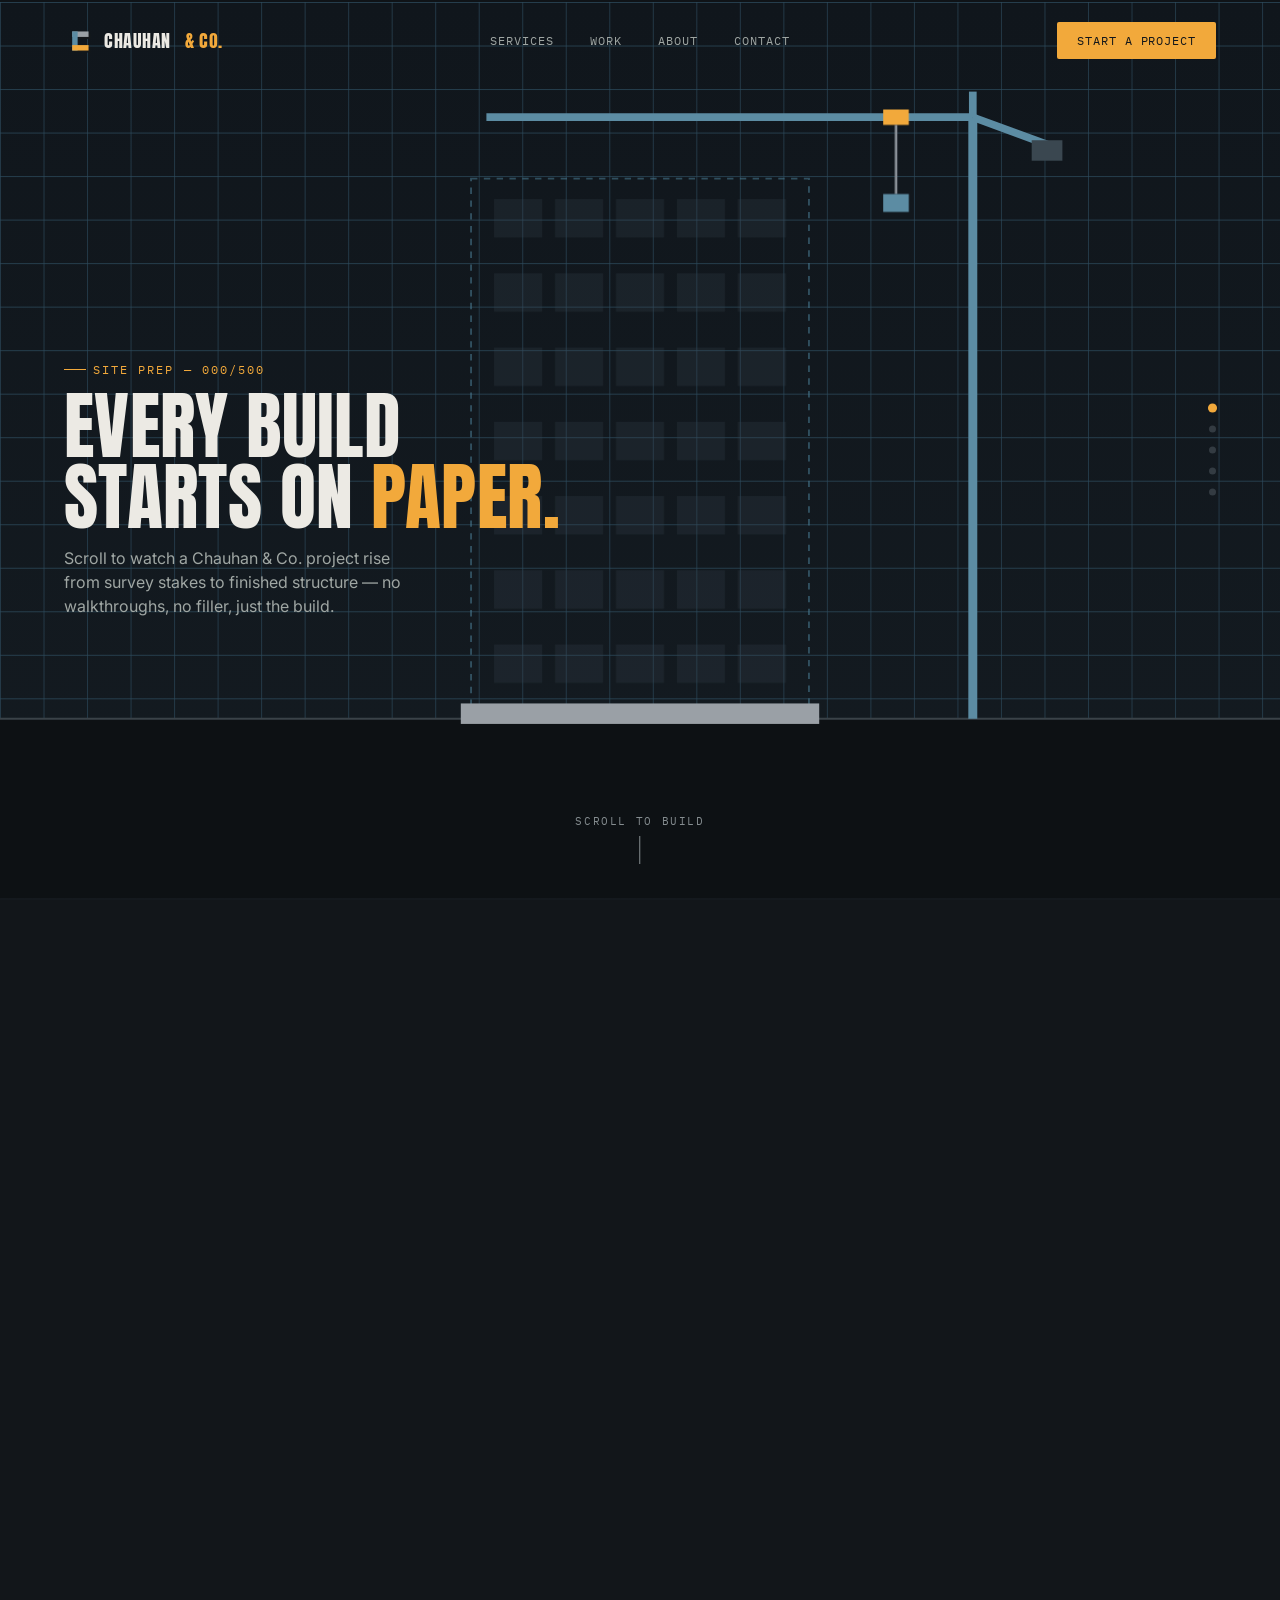
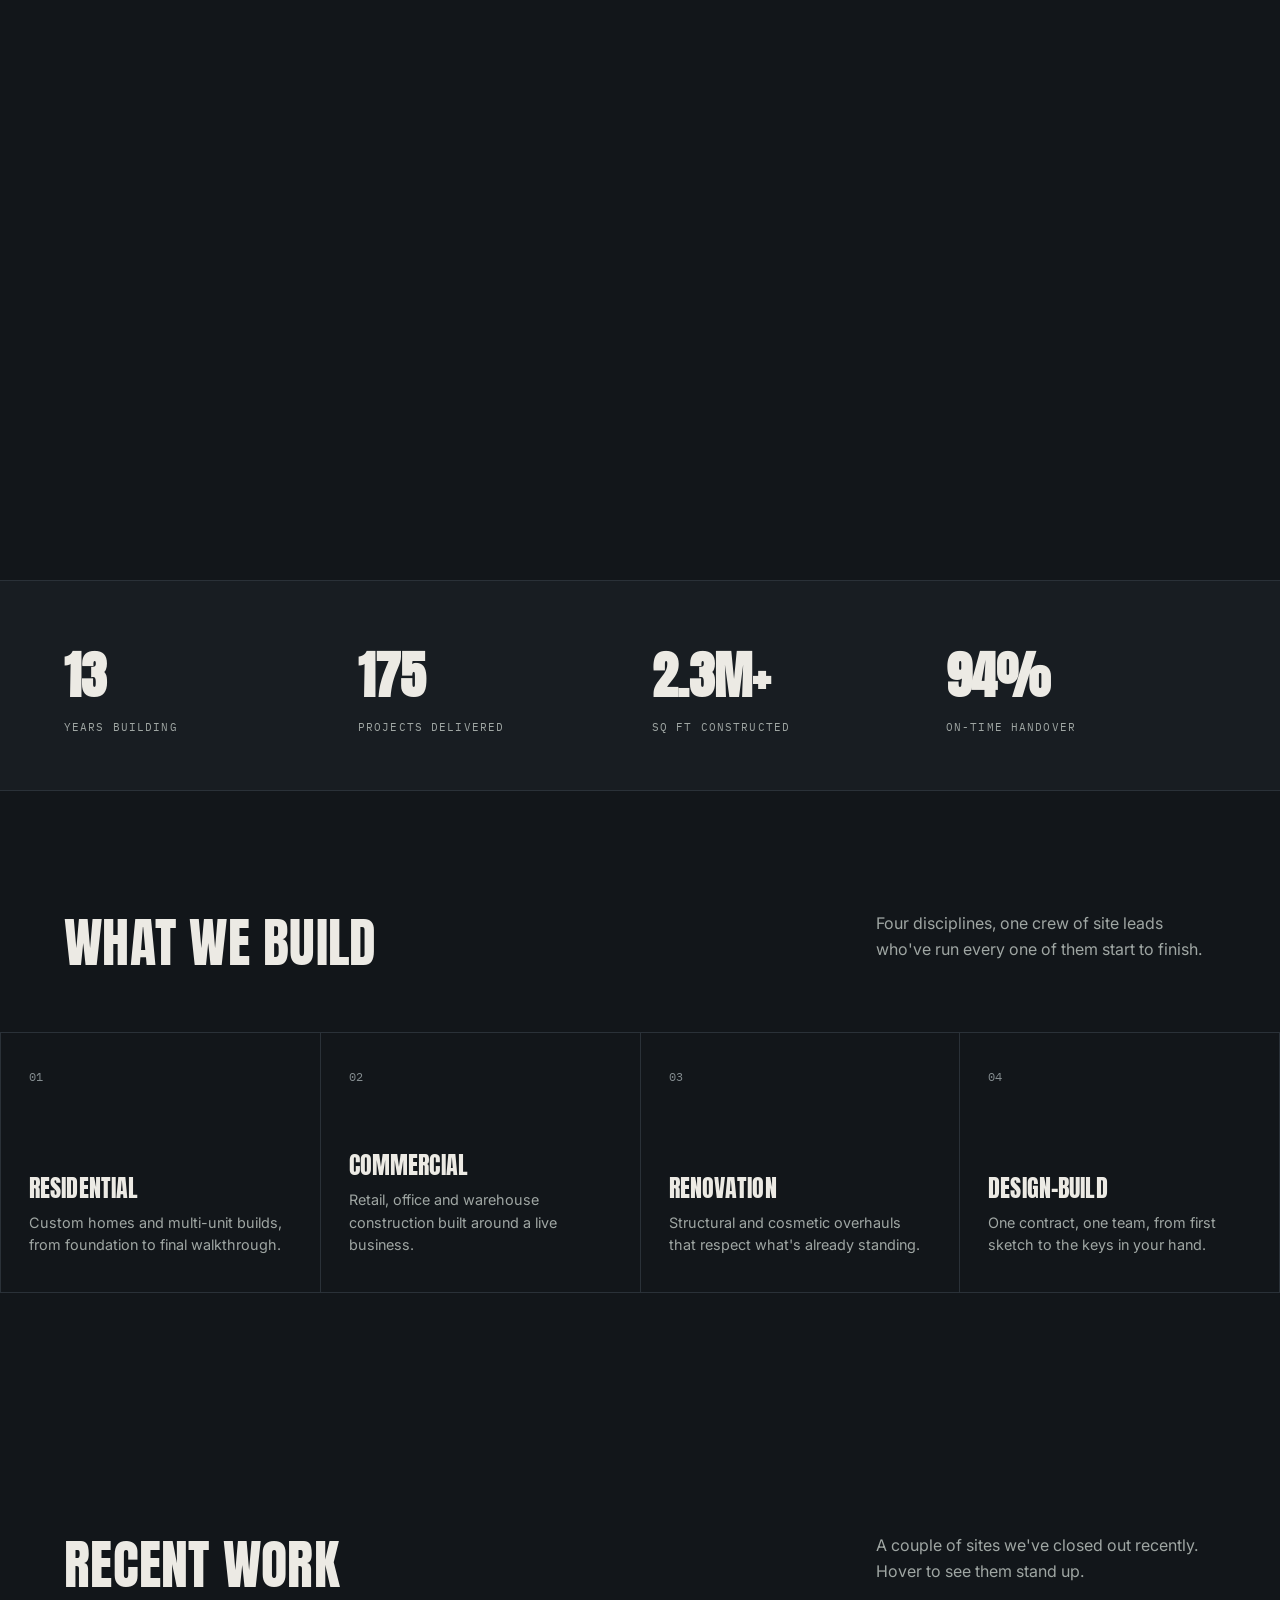
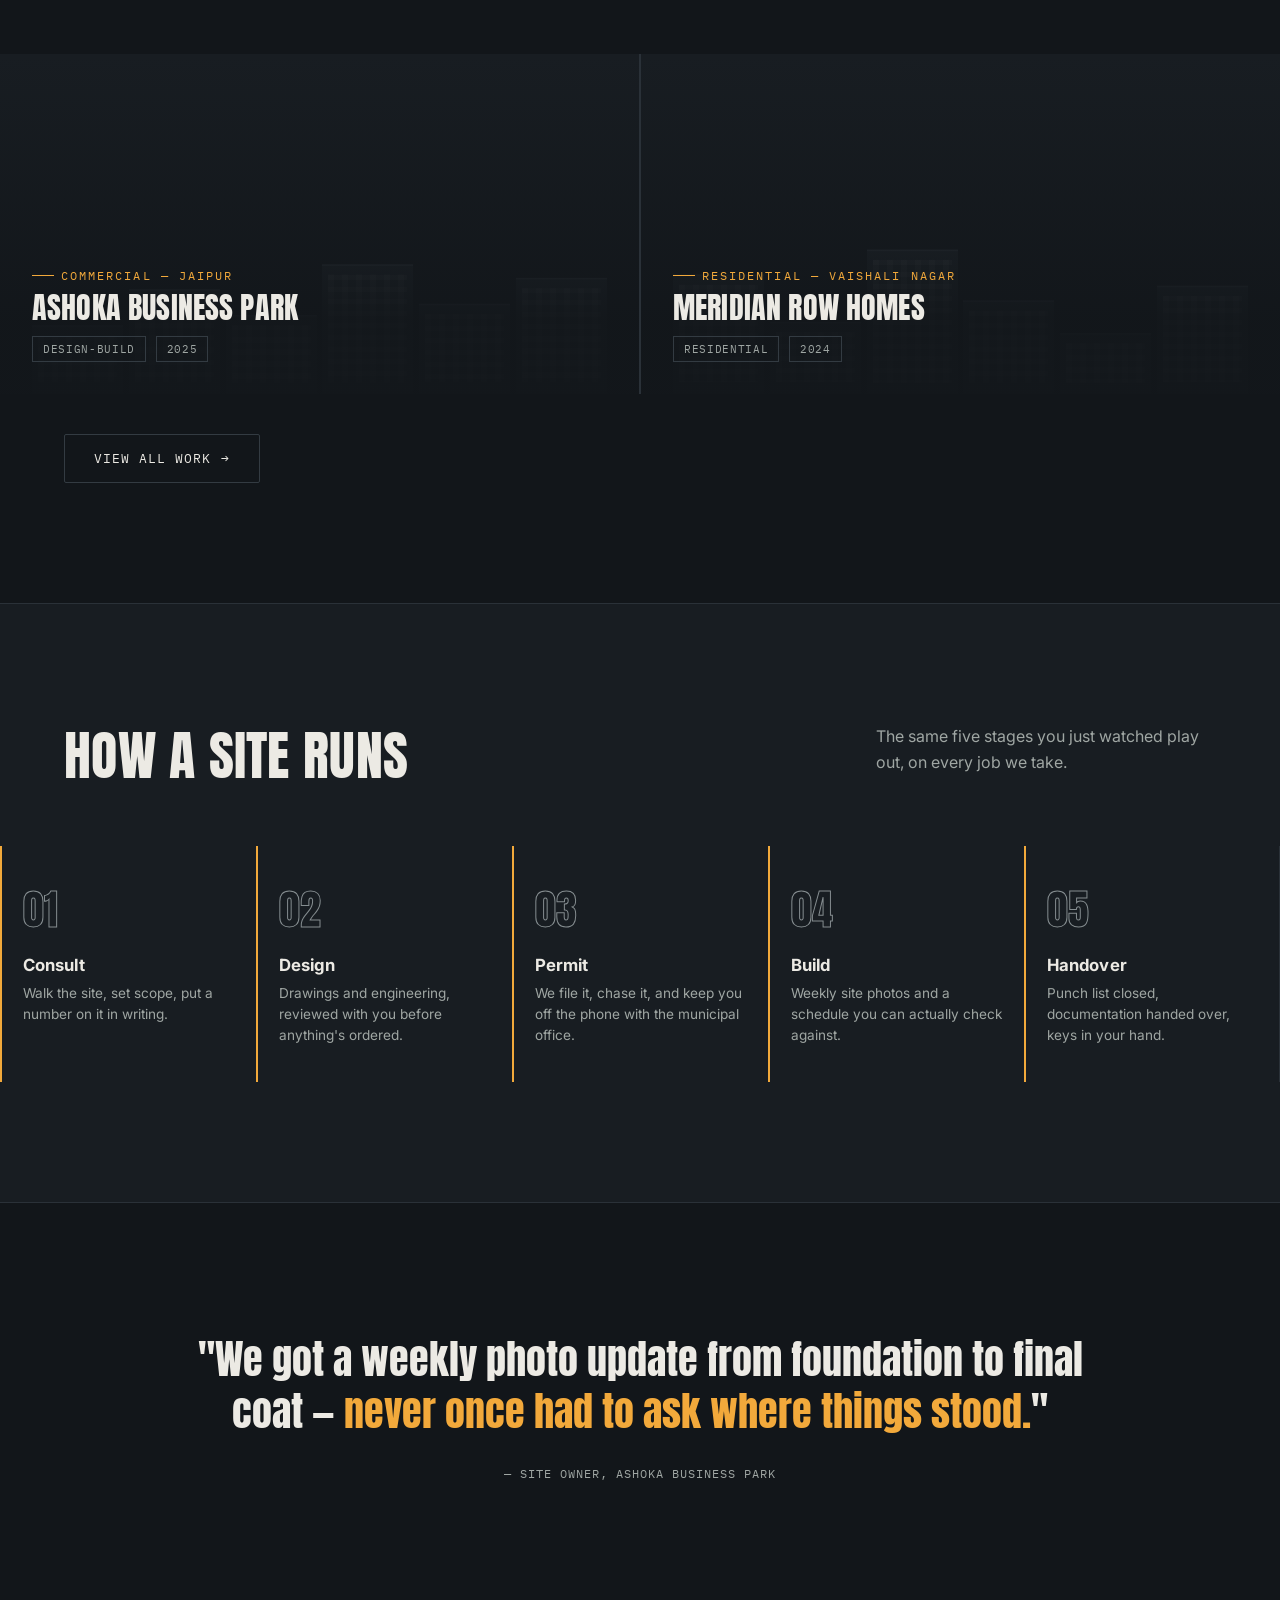
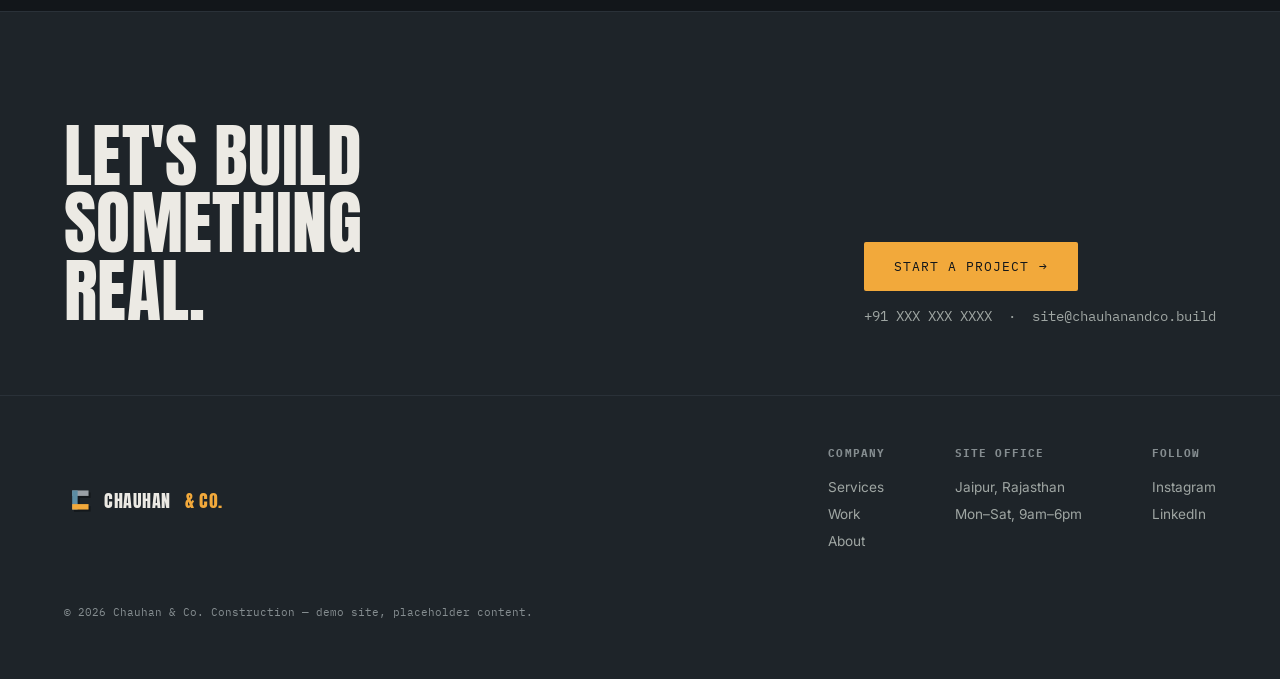
==== index.html @ a525cde0 "Initial commit" ====
<!DOCTYPE html>
<html lang="en">
<head>
<meta charset="UTF-8">
<meta name="viewport" content="width=device-width, initial-scale=1.0">
<title>Chauhan &amp; Co. — Construction, Jaipur</title>
<meta name="description" content="Chauhan & Co. builds residential, commercial, renovation and design-build projects in Jaipur — on schedule, with weekly site updates from foundation to handover.">
<meta name="theme-color" content="#12161A">
<meta name="robots" content="index, follow">

<meta property="og:type" content="website">
<meta property="og:title" content="Chauhan & Co. — Construction, Jaipur">
<meta property="og:description" content="Residential, commercial, renovation and design-build construction — on schedule, from foundation to handover.">
<meta property="og:locale" content="en_IN">
<meta name="twitter:card" content="summary">
<meta name="twitter:title" content="Chauhan & Co. — Construction, Jaipur">
<meta name="twitter:description" content="Residential, commercial, renovation and design-build construction — on schedule, from foundation to handover.">

<link rel="icon" href="data:image/svg+xml,%3Csvg xmlns='http://www.w3.org/2000/svg' viewBox='0 0 44 44'%3E%3Crect width='44' height='44' fill='%2312161A'/%3E%3Crect x='17' y='13' width='24' height='8' fill='%2314181C'/%3E%3Crect x='17' y='13' width='8' height='28' fill='%2314181C'/%3E%3Crect x='17' y='33' width='24' height='8' fill='%2314181C'/%3E%3Crect x='14' y='10' width='24' height='8' fill='%239AA0A6'/%3E%3Crect x='14' y='10' width='8' height='28' fill='%235C8CA3'/%3E%3Crect x='14' y='30' width='24' height='8' fill='%23F2A93B'/%3E%3C/svg%3E">

<link rel="preconnect" href="https://fonts.googleapis.com">
<link rel="preconnect" href="https://fonts.gstatic.com" crossorigin>
<link href="https://fonts.googleapis.com/css2?family=Anton&family=IBM+Plex+Mono:wght@400;500;600&family=Inter:wght@400;500;600;700;800&display=swap" rel="stylesheet">
<link rel="stylesheet" href="style.css">

<script type="application/ld+json">
{
  "@context": "https://schema.org",
  "@type": "GeneralContractor",
  "name": "Chauhan & Co.",
  "description": "Residential, commercial, renovation and design-build construction company.",
  "areaServed": "Jaipur, Rajasthan, India",
  "address": { "@type": "PostalAddress", "addressLocality": "Jaipur", "addressRegion": "Rajasthan", "addressCountry": "IN" },
  "telephone": "+91-XXX-XXX-XXXX",
  "email": "site@chauhanandco.build",
  "priceRange": "$$"
}
</script>

<noscript><style>
  .hero-pin-wrap{ height:100vh !important; }
  .hero-stage{ position:relative !important; }
  .hero-stage-text{ position:static !important; opacity:1 !important; transform:none !important; display:none !important; }
  .hero-stage-text[data-stage="4"]{ display:block !important; }
  .hero-progress, .scroll-hint{ display:none !important; }
  #columns line{ stroke-dashoffset:0 !important; }
  #foundation, #roofDetail{ opacity:1 !important; }
</style></noscript>
</head>
<body>

<a class="skip-link" href="#main">Skip to content</a>

<header class="nav" id="siteNav">
  <a href="index.html" class="logo" aria-label="Chauhan &amp; Co. — home">
    <svg class="logo-mark" viewBox="0 0 44 44" aria-hidden="true">
      <rect x="15" y="11" width="24" height="8" fill="#14181C"/>
      <rect x="15" y="11" width="8" height="28" fill="#14181C"/>
      <rect x="15" y="31" width="24" height="8" fill="#14181C"/>
      <rect x="12" y="8" width="24" height="8" fill="#9AA0A6"/>
      <rect x="12" y="8" width="8" height="28" fill="#5C8CA3"/>
      <rect x="12" y="28" width="24" height="8" fill="#F2A93B"/>
    </svg>
    CHAUHAN<span>&nbsp;&amp; CO.</span>
  </a>
  <nav class="links" aria-label="Primary">
    <a href="#services">Services</a>
    <a href="projects.html">Work</a>
    <a href="about.html">About</a>
    <a href="contact.html">Contact</a>
  </nav>
  <div class="nav-right">
    <a href="contact.html" class="nav-cta">Start a project</a>
    <button class="nav-burger" id="navBurger" type="button" aria-expanded="false" aria-controls="mobileMenu" aria-label="Open menu">
      <span></span><span></span><span></span>
    </button>
  </div>
</header>

<div class="mobile-menu" id="mobileMenu">
  <a href="#services">Services</a>
  <a href="projects.html">Work</a>
  <a href="about.html">About</a>
  <a href="contact.html">Contact</a>
  <a href="contact.html" class="btn-primary">Start a project</a>
</div>

<main id="main">

<h1 class="visually-hidden">Chauhan &amp; Co. — General Contractor for Residential, Commercial &amp; Renovation Projects in Jaipur</h1>

<!-- ============ HERO: SCROLL-SCRUBBED BUILD ============ -->
<div class="hero-pin-wrap" id="heroPin">
  <div class="hero-stage">

    <svg viewBox="0 0 1000 700" preserveAspectRatio="xMidYMid meet" aria-hidden="true">
      <defs>
        <linearGradient id="skyBlueprint" x1="0" y1="0" x2="0" y2="1">
          <stop offset="0%" stop-color="#10161C"/>
          <stop offset="100%" stop-color="#141B21"/>
        </linearGradient>
        <linearGradient id="skyWarm" x1="0" y1="0" x2="0" y2="1">
          <stop offset="0%" stop-color="#1B1712"/>
          <stop offset="55%" stop-color="#241A12"/>
          <stop offset="100%" stop-color="#120F0C"/>
        </linearGradient>
        <pattern id="gridPattern" width="34" height="34" patternUnits="userSpaceOnUse">
          <path d="M 34 0 L 0 0 0 34" fill="none" stroke="#2C4A5C" stroke-width="1"/>
        </pattern>
      </defs>

      <rect id="bgBlueprint" x="0" y="0" width="1000" height="700" fill="url(#skyBlueprint)"/>
      <rect x="0" y="0" width="1000" height="700" fill="url(#gridPattern)" id="bgGrid"/>
      <rect id="bgWarm" x="0" y="0" width="1000" height="700" fill="url(#skyWarm)" opacity="0"/>

      <rect x="0" y="560" width="1000" height="140" fill="#0D1114"/>
      <line x1="0" y1="560" x2="1000" y2="560" stroke="#3A4248" stroke-width="1.5"/>

      <g id="ghostOutline" stroke="#4A7C94" stroke-width="1.5" stroke-dasharray="5 5" fill="none" opacity="0.55">
        <rect x="368" y="138" width="264" height="422"/>
      </g>

      <g id="foundation" opacity="0">
        <rect x="360" y="548" width="280" height="16" fill="#8B9199"/>
      </g>

      <g id="columns" stroke="#8B9199" stroke-width="6" fill="none">
        <line x1="380" y1="548" x2="380" y2="140" pathLength="100" stroke-dasharray="100" stroke-dashoffset="100"/>
        <line x1="460" y1="548" x2="460" y2="140" pathLength="100" stroke-dasharray="100" stroke-dashoffset="100"/>
        <line x1="540" y1="548" x2="540" y2="140" pathLength="100" stroke-dasharray="100" stroke-dashoffset="100"/>
        <line x1="620" y1="548" x2="620" y2="140" pathLength="100" stroke-dasharray="100" stroke-dashoffset="100"/>
      </g>

      <g id="floors"></g>
      <g id="windows"></g>

      <g id="roofDetail" opacity="0">
        <rect x="368" y="128" width="264" height="10" fill="#3A4750"/>
        <rect x="470" y="104" width="60" height="26" fill="#3A4750"/>
        <text x="500" y="122" text-anchor="middle" font-family="IBM Plex Mono, monospace" font-size="11" fill="#F2A93B" letter-spacing="2">C&amp;CO</text>
      </g>

      <g id="crane">
        <line x1="760" y1="560" x2="760" y2="90" stroke="#5C8CA3" stroke-width="7"/>
        <line x1="760" y1="90" x2="380" y2="90" stroke="#5C8CA3" stroke-width="6"/>
        <line x1="760" y1="90" x2="820" y2="112" stroke="#5C8CA3" stroke-width="6"/>
        <rect x="806" y="108" width="24" height="16" fill="#3A4750"/>
        <line x1="760" y1="90" x2="760" y2="70" stroke="#5C8CA3" stroke-width="6"/>
        <g id="craneTrolley">
          <rect x="690" y="84" width="20" height="12" fill="#F2A93B"/>
          <line x1="700" y1="96" x2="700" y2="150" stroke="#8B9199" stroke-width="2"/>
          <rect x="690" y="150" width="20" height="14" fill="#5C8CA3"/>
        </g>
      </g>

      <g id="completeMark" opacity="0">
        <line x1="368" y1="580" x2="632" y2="580" stroke="#F2A93B" stroke-width="1" stroke-dasharray="3 4"/>
      </g>
    </svg>

    <div class="hero-copy">
      <div class="hero-copy-inner">
        <div class="hero-stages">
          <div class="hero-stage-text" data-stage="0">
            <div class="eyebrow">Site Prep — 000/500</div>
            <h2>Every build<br>starts on <span>paper.</span></h2>
            <p>Scroll to watch a Chauhan &amp; Co. project rise from survey stakes to finished structure — no walkthroughs, no filler, just the build.</p>
          </div>
          <div class="hero-stage-text" data-stage="1">
            <div class="eyebrow">Foundation — 125/500</div>
            <h2>Then it becomes<br><span>structure.</span></h2>
            <p>Footings poured, columns set. Everything above ground depends on what happens here first.</p>
          </div>
          <div class="hero-stage-text" data-stage="2">
            <div class="eyebrow">Framing — 260/500</div>
            <h2>Floor by floor,<br>on <span>schedule.</span></h2>
            <p>Steel and slab, stacked to plan. This is the stretch where a site starts looking like a building.</p>
          </div>
          <div class="hero-stage-text" data-stage="3">
            <div class="eyebrow">Finish — 390/500</div>
            <h2>The details<br>that make it <span>home.</span></h2>
            <p>Glazing, facade, lights on. The parts your client actually walks through.</p>
          </div>
          <div class="hero-stage-text" data-stage="4">
            <div class="eyebrow">Handover — 500/500</div>
            <h2 class="final">CHAUHAN<span>&nbsp;&amp; CO.</span></h2>
            <p>Built on site, in Rajasthan and beyond. Scroll on to see the work.</p>
          </div>
        </div>
      </div>
    </div>

    <div class="hero-progress" id="heroProgress">
      <div class="dot active" data-i="0"></div>
      <div class="dot" data-i="1"></div>
      <div class="dot" data-i="2"></div>
      <div class="dot" data-i="3"></div>
      <div class="dot" data-i="4"></div>
    </div>

    <div class="scroll-hint" id="scrollHint">
      <span>Scroll to build</span>
      <div class="line"></div>
    </div>
  </div>
</div>

<!-- ============ STATS ============ -->
<section class="stats">
  <div class="wrap">
    <div class="stat"><b data-count="14">0</b><span>Years building</span></div>
    <div class="stat"><b data-count="182">0</b><span>Projects delivered</span></div>
    <div class="stat"><b data-count="2400000" data-suffix="+" data-format="msq">0</b><span>Sq ft constructed</span></div>
    <div class="stat"><b data-count="98" data-suffix="%">0</b><span>On-time handover</span></div>
  </div>
</section>

<!-- ============ SERVICES ============ -->
<section id="services">
  <div class="wrap">
    <div class="section-head">
      <h2>What we build</h2>
      <p>Four disciplines, one crew of site leads who've run every one of them start to finish.</p>
    </div>
  </div>
  <div class="services-grid">
    <div class="service-card">
      <div class="num">01</div>
      <div>
        <h3>Residential</h3>
        <p>Custom homes and multi-unit builds, from foundation to final walkthrough.</p>
      </div>
    </div>
    <div class="service-card">
      <div class="num">02</div>
      <div>
        <h3>Commercial</h3>
        <p>Retail, office and warehouse construction built around a live business.</p>
      </div>
    </div>
    <div class="service-card">
      <div class="num">03</div>
      <div>
        <h3>Renovation</h3>
        <p>Structural and cosmetic overhauls that respect what's already standing.</p>
      </div>
    </div>
    <div class="service-card">
      <div class="num">04</div>
      <div>
        <h3>Design-Build</h3>
        <p>One contract, one team, from first sketch to the keys in your hand.</p>
      </div>
    </div>
  </div>
</section>

<!-- ============ FEATURED WORK (teaser — full portfolio lives on projects.html) ============ -->
<section id="work">
  <div class="wrap">
    <div class="section-head">
      <h2>Recent work</h2>
      <p>A couple of sites we've closed out recently. Hover to see them stand up.</p>
    </div>
  </div>
  <div class="projects-grid">

    <div class="project-card">
      <div class="skyline"><i style="height:38%"></i><i style="height:58%"></i><i style="height:44%"></i><i style="height:72%"></i><i style="height:50%"></i><i style="height:64%"></i></div>
      <div class="fade"></div>
      <div class="project-meta">
        <div class="eyebrow">Commercial — Jaipur</div>
        <h3>Ashoka Business Park</h3>
        <div class="project-reveal"><p>140,000 sq ft mixed-use office park, delivered 3 weeks ahead of schedule.</p></div>
        <div class="tags"><span>Design-Build</span><span>2025</span></div>
      </div>
    </div>

    <div class="project-card">
      <div class="skyline"><i style="height:66%"></i><i style="height:40%"></i><i style="height:80%"></i><i style="height:52%"></i><i style="height:34%"></i><i style="height:60%"></i></div>
      <div class="fade"></div>
      <div class="project-meta">
        <div class="eyebrow">Residential — Vaishali Nagar</div>
        <h3>Meridian Row Homes</h3>
        <div class="project-reveal"><p>18-unit residential row, poured foundation to handover in 11 months.</p></div>
        <div class="tags"><span>Residential</span><span>2024</span></div>
      </div>
    </div>

  </div>
  <div class="wrap" style="margin-top:40px;">
    <a href="projects.html" class="btn-ghost">View all work <span aria-hidden="true">→</span></a>
  </div>
</section>

<!-- ============ PROCESS ============ -->
<section class="process" id="process">
  <div class="wrap">
    <div class="section-head">
      <h2>How a site runs</h2>
      <p>The same five stages you just watched play out, on every job we take.</p>
    </div>
  </div>
  <div class="process-list">
    <div class="process-item"><div class="track"></div><div class="num">01</div><h3>Consult</h3><p>Walk the site, set scope, put a number on it in writing.</p></div>
    <div class="process-item"><div class="track"></div><div class="num">02</div><h3>Design</h3><p>Drawings and engineering, reviewed with you before anything's ordered.</p></div>
    <div class="process-item"><div class="track"></div><div class="num">03</div><h3>Permit</h3><p>We file it, chase it, and keep you off the phone with the municipal office.</p></div>
    <div class="process-item"><div class="track"></div><div class="num">04</div><h3>Build</h3><p>Weekly site photos and a schedule you can actually check against.</p></div>
    <div class="process-item"><div class="track"></div><div class="num">05</div><h3>Handover</h3><p>Punch list closed, documentation handed over, keys in your hand.</p></div>
  </div>
</section>

<!-- ============ TESTIMONIAL ============ -->
<section class="testimonial">
  <div class="wrap">
    <blockquote>"We got a weekly photo update from foundation to final coat — <span>never once had to ask where things stood.</span>"</blockquote>
    <cite>— Site owner, Ashoka Business Park</cite>
  </div>
</section>

<!-- ============ CTA ============ -->
<section class="cta" id="contact-cta">
  <div class="wrap">
    <div class="cta-top">
      <h2>Let's build something real.</h2>
      <div class="cta-actions">
        <a href="contact.html" class="btn-primary">Start a project <span aria-hidden="true">→</span></a>
        <span class="phone">+91 XXX XXX XXXX &nbsp;·&nbsp; site@chauhanandco.build</span>
      </div>
    </div>
  </div>
</section>

</main>

<footer class="site-footer">
  <div class="wrap">
    <div class="footer-top">
      <a href="index.html" class="logo">
        <svg class="logo-mark" viewBox="0 0 44 44" aria-hidden="true">
          <rect x="15" y="11" width="24" height="8" fill="#14181C"/>
          <rect x="15" y="11" width="8" height="28" fill="#14181C"/>
          <rect x="15" y="31" width="24" height="8" fill="#14181C"/>
          <rect x="12" y="8" width="24" height="8" fill="#9AA0A6"/>
          <rect x="12" y="8" width="8" height="28" fill="#5C8CA3"/>
          <rect x="12" y="28" width="24" height="8" fill="#F2A93B"/>
        </svg>
        CHAUHAN<span>&nbsp;&amp; CO.</span>
      </a>
      <div class="footer-cols">
        <div class="footer-col">
          <h4>Company</h4>
          <a href="#services">Services</a>
          <a href="projects.html">Work</a>
          <a href="about.html">About</a>
        </div>
        <div class="footer-col">
          <h4>Site office</h4>
          <p>Jaipur, Rajasthan</p>
          <p>Mon–Sat, 9am–6pm</p>
        </div>
        <div class="footer-col">
          <h4>Follow</h4>
          <a href="#">Instagram</a>
          <a href="#">LinkedIn</a>
        </div>
      </div>
    </div>
    <p class="footer-note" style="margin-top:50px;">© 2026 Chauhan &amp; Co. Construction — demo site, placeholder content.</p>
  </div>
</footer>

<script src="script.js"></script>
</body>
</html>
---- style.css ----
/* ==========================================================================
   CHAUHAN & CO. — shared stylesheet
   Design tokens + components used across index / about / projects / contact
   ========================================================================== */

:root{
  --bg:#12161A;
  --bg-alt:#181D22;
  --surface:#1E2429;
  --surface-2:#242B31;
  --line:#333B42;
  --line-soft:#2A3138;
  --concrete:#9AA0A6;
  --steel:#5C8CA3;
  --amber:#F2A93B;
  --amber-deep:#D9821A;
  --text:#ECEAE4;
  --text-dim:#9FA6A3;
  --text-faint:#858D90;
  --radius:2px;
}
*{box-sizing:border-box; margin:0; padding:0;}
html{scroll-behavior:smooth;}
body{
  background:var(--bg);
  color:var(--text);
  font-family:'Inter',sans-serif;
  -webkit-font-smoothing:antialiased;
  overflow-x:hidden;
}
::selection{background:var(--amber); color:#14181C;}

img,svg{display:block; max-width:100%;}
a{color:inherit; text-decoration:none;}
button{font-family:inherit; cursor:pointer;}

.visually-hidden{
  position:absolute !important;
  width:1px; height:1px;
  padding:0; margin:-1px;
  overflow:hidden;
  clip:rect(0,0,0,0);
  white-space:nowrap;
  border:0;
}
.skip-link{
  position:fixed;
  top:-60px; left:12px;
  z-index:1000;
  background:var(--amber);
  color:var(--bg);
  font-family:'IBM Plex Mono',monospace;
  font-size:.8rem;
  padding:12px 18px;
  transition:top .2s ease;
}
.skip-link:focus{ top:12px; }

#foundation rect{ fill:var(--concrete); }
#columns line{ stroke:var(--concrete); }

.eyebrow{
  font-family:'IBM Plex Mono',monospace;
  font-size:.72rem;
  letter-spacing:.18em;
  text-transform:uppercase;
  color:var(--amber);
  display:flex; align-items:center; gap:.6em;
}
.eyebrow::before{
  content:"";
  width:22px; height:1px;
  background:var(--amber);
  display:inline-block;
}

.wrap{ max-width:1280px; margin:0 auto; padding:0 clamp(20px,5vw,64px); }

h1,h2,h3{ font-family:'Anton',sans-serif; font-weight:400; text-transform:uppercase; line-height:.96; letter-spacing:.005em; }

button:focus-visible, a:focus-visible{ outline:2px solid var(--amber); outline-offset:3px; }

/* ---------- NAV ---------- */
header.nav{
  position:fixed; top:0; left:0; right:0; z-index:200;
  display:flex; align-items:center; justify-content:space-between;
  padding:22px clamp(20px,5vw,64px);
  transition:background .35s ease, padding .35s ease, border-color .35s ease;
  border-bottom:1px solid transparent;
}
header.nav.scrolled{
  background:rgba(18,22,26,.86);
  backdrop-filter:blur(10px);
  padding-top:14px; padding-bottom:14px;
  border-bottom:1px solid var(--line-soft);
}
.logo{
  font-family:'Anton',sans-serif;
  font-size:1.1rem;
  letter-spacing:.03em;
  display:flex; align-items:center; gap:10px;
}
.logo span{ color:var(--amber); }
.logo .logo-mark{ width:30px; height:30px; flex:none; }

nav.links{ display:flex; gap:36px; }
nav.links a{
  font-family:'IBM Plex Mono',monospace;
  font-size:.75rem;
  letter-spacing:.08em;
  text-transform:uppercase;
  color:var(--text-dim);
  transition:color .2s ease;
  position:relative;
}
nav.links a:hover, nav.links a.current{ color:var(--text); }
nav.links a.current::after{
  content:"";
  position:absolute; left:0; right:0; bottom:-8px;
  height:2px; background:var(--amber);
}

.nav-right{ display:flex; align-items:center; gap:18px; }

.nav-cta{
  font-family:'IBM Plex Mono',monospace;
  font-size:.72rem;
  letter-spacing:.08em;
  text-transform:uppercase;
  color:var(--bg);
  background:var(--amber);
  padding:11px 20px;
  border:none;
  border-radius:var(--radius);
  display:inline-block;
  transition:background .2s ease, transform .2s ease;
}
.nav-cta:hover{ background:#FFC169; transform:translateY(-1px); }

/* ---------- MOBILE MENU / BURGER ---------- */
.nav-burger{
  display:none;
  flex-direction:column;
  justify-content:center;
  gap:5px;
  width:34px; height:34px;
  background:none; border:none;
  padding:0;
}
.nav-burger span{
  display:block; width:100%; height:2px;
  background:var(--text);
  transition:transform .25s ease, opacity .25s ease;
}
.nav-burger[aria-expanded="true"] span:nth-child(1){ transform:translateY(7px) rotate(45deg); }
.nav-burger[aria-expanded="true"] span:nth-child(2){ opacity:0; }
.nav-burger[aria-expanded="true"] span:nth-child(3){ transform:translateY(-7px) rotate(-45deg); }

.mobile-menu{
  position:fixed; inset:0; z-index:150;
  background:var(--bg);
  display:flex; flex-direction:column;
  justify-content:center;
  gap:28px;
  padding:32px clamp(20px,8vw,64px);
  opacity:0; visibility:hidden;
  transform:translateY(-8px);
  transition:opacity .3s ease, transform .3s ease, visibility 0s linear .3s;
}
.mobile-menu.open{
  opacity:1; visibility:visible; transform:translateY(0);
  transition:opacity .3s ease, transform .3s ease, visibility 0s linear 0s;
}
.mobile-menu a{
  font-family:'Anton',sans-serif;
  font-size:2.2rem;
  text-transform:uppercase;
  color:var(--text);
  padding:6px 0;
}
.mobile-menu a.current{ color:var(--amber); }
.mobile-menu .btn-primary{ margin-top:12px; align-self:flex-start; }
body.menu-open{ overflow:hidden; }

/* ---------- LOGO MARK (flat, for nav/footer) ---------- */
.logo-mark rect{ }

/* ---------- HERO / SCROLL-SCRUBBED BUILD (home page only) ---------- */
.hero-pin-wrap{ position:relative; height:420vh; }
.hero-stage{
  position:sticky; top:0; height:100vh; width:100%; overflow:hidden;
  display:flex; align-items:center; justify-content:center;
  background:linear-gradient(180deg,#0F1317 0%, #12161A 55%, #14191E 100%);
}
.hero-stage svg{ position:absolute; inset:0; width:100%; height:100%; }
.hero-copy{
  position:relative; z-index:5; width:100%; max-width:1280px;
  padding:0 clamp(20px,5vw,64px); pointer-events:none;
}
.hero-copy-inner{ max-width:640px; }
.hero-stages{ position:relative; height:11rem; }
.hero-stage-text{
  position:absolute; inset:0;
  opacity:0; transform:translateY(18px);
  transition:opacity .5s ease, transform .5s ease;
}
.hero-stage-text.active{ opacity:1; transform:translateY(0); }
.hero-stage-text .eyebrow{ margin-bottom:14px; }
.hero-stage-text h2{ font-size:clamp(2.4rem, 6vw, 4.6rem); color:var(--text); }
.hero-stage-text h2 span{ color:var(--amber); }
.hero-stage-text p{ margin-top:14px; max-width:34ch; color:var(--text-dim); font-size:1rem; line-height:1.5; }

.hero-progress{
  position:absolute; right:clamp(20px,5vw,64px); top:50%; transform:translateY(-50%);
  z-index:5; display:flex; flex-direction:column; gap:14px;
}
.hero-progress .dot{ width:7px; height:7px; border-radius:50%; background:var(--line); transition:background .3s ease, transform .3s ease; }
.hero-progress .dot.active{ background:var(--amber); transform:scale(1.3); }

.scroll-hint{
  position:absolute; bottom:36px; left:50%; transform:translateX(-50%); z-index:5;
  font-family:'IBM Plex Mono',monospace; font-size:.68rem; letter-spacing:.15em; text-transform:uppercase;
  color:var(--text-faint); display:flex; flex-direction:column; align-items:center; gap:8px;
  transition:opacity .4s ease;
}
.scroll-hint .line{ width:1px; height:28px; background:var(--text-faint); position:relative; overflow:hidden;}
.scroll-hint .line::after{
  content:""; position:absolute; top:-100%; left:0; width:100%; height:100%;
  background:var(--amber); animation:hint-fall 1.6s ease-in-out infinite;
}
@keyframes hint-fall{ to{ top:100%; } }

#craneTrolley{ will-change:transform; }

/* ---------- PAGE BANNER (about / projects / contact) ---------- */
.page-banner{
  position:relative;
  padding:180px 0 90px;
  background:linear-gradient(180deg,#0F1317 0%, #12161A 60%, #14191E 100%);
  overflow:hidden;
  border-bottom:1px solid var(--line-soft);
}
.page-banner .grid-bg{
  position:absolute; inset:0;
  background-image:
    linear-gradient(var(--line-soft) 1px, transparent 1px),
    linear-gradient(90deg, var(--line-soft) 1px, transparent 1px);
  background-size:34px 34px;
  opacity:.35;
  mask-image:linear-gradient(180deg, rgba(0,0,0,.9), transparent 85%);
}
.page-banner .wrap{ position:relative; z-index:1; }
.page-banner h1{ font-size:clamp(2.6rem,7vw,5.2rem); max-width:16ch; margin-top:18px; }
.page-banner p{ margin-top:20px; color:var(--text-dim); max-width:48ch; line-height:1.6; font-size:1.05rem; }

/* ---------- STATS ---------- */
.stats{ background:var(--bg-alt); border-top:1px solid var(--line-soft); border-bottom:1px solid var(--line-soft); padding:56px 0; }
.stats .wrap{ display:grid; grid-template-columns:repeat(4,1fr); gap:24px; }
.stat b{ font-family:'Anton',sans-serif; font-size:clamp(2rem,4vw,3.2rem); color:var(--text); display:block; font-variant-numeric:tabular-nums; }
.stat span{ font-family:'IBM Plex Mono',monospace; font-size:.7rem; letter-spacing:.1em; text-transform:uppercase; color:var(--text-dim); display:block; margin-top:6px; }

/* ---------- SECTION SHARED ---------- */
section{ padding:120px 0; }
.section-head{ display:flex; justify-content:space-between; align-items:flex-end; gap:40px; margin-bottom:64px; flex-wrap:wrap; }
.section-head h2{ font-size:clamp(2rem,4.4vw,3.4rem); max-width:14ch; }
.section-head p{ color:var(--text-dim); max-width:34ch; line-height:1.6; padding-bottom:6px; }
.section-head.center{ justify-content:center; text-align:center; flex-direction:column; align-items:center; }
.section-head.center .eyebrow{ justify-content:center; }
.section-head.center h2{ max-width:none; }
.section-head.center p{ max-width:52ch; }

/* ---------- SERVICES ---------- */
.services-grid{ display:grid; grid-template-columns:repeat(4,1fr); border-top:1px solid var(--line-soft); border-left:1px solid var(--line-soft); }
.service-card{
  border-right:1px solid var(--line-soft); border-bottom:1px solid var(--line-soft);
  padding:36px 28px; min-height:260px;
  display:flex; flex-direction:column; justify-content:space-between;
  transition:background .25s ease; position:relative; overflow:hidden;
}
.service-card:hover{ background:var(--surface); }
.service-card .num{ font-family:'IBM Plex Mono',monospace; font-size:.72rem; color:var(--text-faint); }
.service-card h3{ font-size:1.5rem; margin-top:26px; }
.service-card p{ color:var(--text-dim); font-size:.9rem; line-height:1.55; margin-top:12px; }

/* ---------- PROJECTS ---------- */
.filter-bar{ display:flex; gap:10px; flex-wrap:wrap; margin-bottom:48px; }
.filter-btn{
  background:none; border:1px solid var(--line); color:var(--text-dim);
  font-family:'IBM Plex Mono',monospace; font-size:.72rem; letter-spacing:.08em; text-transform:uppercase;
  padding:10px 18px; border-radius:var(--radius); transition:all .2s ease;
}
.filter-btn:hover{ color:var(--text); border-color:var(--text-dim); }
.filter-btn.active{ background:var(--amber); border-color:var(--amber); color:var(--bg); }

.projects-grid{ display:grid; grid-template-columns:repeat(2,1fr); gap:2px; background:var(--line-soft); }
.projects-grid.wide{ grid-template-columns:repeat(3,1fr); }
.project-card{
  background:var(--bg-alt); position:relative; padding:38px 32px 32px; min-height:340px;
  display:flex; flex-direction:column; justify-content:flex-end; overflow:hidden; isolation:isolate;
  transition:opacity .3s ease, transform .3s ease;
}
.project-card.hidden{ display:none; }
.skyline{ position:absolute; left:0; right:0; bottom:0; display:flex; align-items:flex-end; gap:6px; padding:0 32px 0; height:62%; z-index:0; }
.skyline i{
  flex:1; background:linear-gradient(180deg, var(--surface-2), var(--surface)); border-top:2px solid var(--line);
  transform-origin:bottom; transform:scaleY(.86);
  transition:transform .55s cubic-bezier(.2,.8,.2,1), background .4s ease; position:relative;
}
.skyline i::before{
  content:""; position:absolute; inset:8px 6px auto 6px; top:10px; bottom:14px;
  background-image:repeating-linear-gradient(180deg, rgba(255,255,255,.05) 0 6px, transparent 6px 14px),
    repeating-linear-gradient(90deg, rgba(255,255,255,.05) 0 6px, transparent 6px 14px);
}
.project-card:hover .skyline i{ transform:scaleY(1); background:linear-gradient(180deg, var(--steel), var(--surface-2)); }
.project-card:hover .skyline i:nth-child(2n){ transition-delay:.05s; }
.project-card:hover .skyline i:nth-child(3n){ transition-delay:.1s; }
.project-card .fade{ position:absolute; inset:0; background:linear-gradient(180deg, rgba(18,22,26,0) 0%, rgba(18,22,26,.92) 78%); z-index:1; }
.project-meta{ position:relative; z-index:2; }
.project-meta .eyebrow{ margin-bottom:10px; }
.project-meta h3{ font-size:1.9rem; }
.project-meta .tags{ display:flex; gap:10px; margin-top:14px; font-family:'IBM Plex Mono',monospace; font-size:.68rem; letter-spacing:.06em; text-transform:uppercase; color:var(--text-dim); }
.project-meta .tags span{ border:1px solid var(--line); padding:5px 10px; }
.project-reveal{ max-height:0; overflow:hidden; transition:max-height .4s ease; }
.project-card:hover .project-reveal{ max-height:60px; }
.project-reveal p{ color:var(--text-dim); font-size:.86rem; line-height:1.5; margin-top:14px; }
@media (hover:none){
  .project-reveal{ max-height:60px; }
  .skyline i{ transform:scaleY(1); background:linear-gradient(180deg, var(--steel), var(--surface-2)); }
}

/* ---------- PROCESS ---------- */
.process{ background:var(--bg-alt); border-top:1px solid var(--line-soft); border-bottom:1px solid var(--line-soft); }
.process-list{ display:grid; grid-template-columns:repeat(5,1fr); }
.process-item{ padding:32px 22px 0; border-left:1px solid var(--line-soft); position:relative; }
.process-item:last-child{ border-right:1px solid var(--line-soft); }
.process-item .num{
  font-family:'Anton',sans-serif; font-size:2.6rem; color:var(--line);
  -webkit-text-stroke:1px var(--text-faint); -webkit-text-fill-color:transparent;
}
.process-item h3{ font-size:1.05rem; font-family:'Inter',sans-serif; font-weight:700; text-transform:none; margin-top:16px; }
.process-item p{ color:var(--text-dim); font-size:.85rem; line-height:1.55; margin-top:10px; padding-bottom:36px; }
.process-item .track{ position:absolute; top:0; left:-1px; width:2px; height:100%; background:var(--amber); transform:scaleY(0); transform-origin:top; transition:transform .6s ease; }
.process-item.in-view .track{ transform:scaleY(1); }

/* ---------- TESTIMONIAL ---------- */
.testimonial{ padding:130px 0; text-align:center; }
.testimonial blockquote{
  font-family:'Anton',sans-serif; font-size:clamp(1.5rem,3.4vw,2.5rem); line-height:1.3;
  max-width:900px; margin:0 auto; text-transform:none; letter-spacing:0;
}
.testimonial blockquote span{ color:var(--amber); }
.testimonial cite{
  display:block; margin-top:28px; font-family:'IBM Plex Mono',monospace; font-style:normal;
  font-size:.78rem; letter-spacing:.08em; text-transform:uppercase; color:var(--text-dim);
}

/* ---------- ABOUT: STORY / VALUES / TIMELINE / TEAM ---------- */
.story{ display:grid; grid-template-columns:1fr 1fr; gap:80px; align-items:start; }
.story p{ color:var(--text-dim); line-height:1.75; font-size:1.02rem; margin-top:18px; }
.story p:first-of-type{ margin-top:0; }

.mark3d-block{ display:flex; flex-direction:column; align-items:center; gap:20px; padding:40px 20px; background:var(--surface); border:1px solid var(--line-soft); }
.mark3d-stage{ width:150px; height:150px; perspective:650px; }
.mark3d{
  position:relative; width:100px; height:100px; margin:25px auto;
  transform-style:preserve-3d;
  animation:cubeSpin 18s linear infinite;
}
@keyframes cubeSpin{ from{ transform:rotateX(-20deg) rotateY(0deg); } to{ transform:rotateX(-20deg) rotateY(360deg); } }
.mark3d .face{ position:absolute; width:100px; height:100px; display:flex; align-items:center; justify-content:center; border:1px solid rgba(0,0,0,.15); }
.mark3d .f-front{ background:linear-gradient(135deg,#6FA0B8,#4A7C94); transform:translateZ(50px); }
.mark3d .f-back{ background:linear-gradient(135deg,#4A7C94,#375D6E); transform:rotateY(180deg) translateZ(50px); }
.mark3d .f-right{ background:linear-gradient(135deg,#FFC169,#D9821A); transform:rotateY(90deg) translateZ(50px); }
.mark3d .f-left{ background:linear-gradient(135deg,#D9821A,#A9650F); transform:rotateY(-90deg) translateZ(50px); }
.mark3d .f-top{ background:linear-gradient(135deg,#C4C9CC,#9AA0A6); transform:rotateX(90deg) translateZ(50px); }
.mark3d .f-bottom{ background:linear-gradient(135deg,#7B8286,#5B6266); transform:rotateX(-90deg) translateZ(50px); }
.mark3d .f-front span{ font-family:'Anton',sans-serif; font-size:2.6rem; color:rgba(18,22,26,.35); }
.mark3d-block p{ font-family:'IBM Plex Mono',monospace; font-size:.75rem; letter-spacing:.04em; color:var(--text-dim); text-align:center; max-width:26ch; line-height:1.6; }
@media (prefers-reduced-motion: reduce){
  .mark3d{ animation:none; transform:rotateX(-20deg) rotateY(35deg); }
}

.values-grid{ display:grid; grid-template-columns:repeat(4,1fr); gap:2px; background:var(--line-soft); margin-top:64px; }
.value-card{ background:var(--bg); padding:32px 26px; }
.value-card h3{ font-size:1.2rem; }
.value-card p{ color:var(--text-dim); font-size:.88rem; line-height:1.55; margin-top:10px; }

.timeline{ position:relative; margin-top:64px; padding-left:36px; border-left:1px solid var(--line-soft); }
.timeline-item{ position:relative; padding-bottom:52px; }
.timeline-item:last-child{ padding-bottom:0; }
.timeline-item::before{
  content:""; position:absolute; left:-41px; top:2px; width:10px; height:10px; border-radius:50%;
  background:var(--amber); box-shadow:0 0 0 4px var(--bg), 0 0 0 5px var(--line-soft);
}
.timeline-item .yr{ font-family:'IBM Plex Mono',monospace; font-size:.78rem; color:var(--amber); letter-spacing:.08em; }
.timeline-item h3{ font-size:1.3rem; margin-top:8px; }
.timeline-item p{ color:var(--text-dim); font-size:.9rem; line-height:1.55; margin-top:8px; max-width:56ch; }

.team-grid{ display:grid; grid-template-columns:repeat(4,1fr); gap:32px; margin-top:64px; }
.team-card .avatar{
  width:100%; aspect-ratio:1; background:linear-gradient(150deg, var(--surface-2), var(--surface));
  border:1px solid var(--line-soft); display:flex; align-items:center; justify-content:center;
  font-family:'Anton',sans-serif; font-size:2.4rem; color:var(--text-faint);
}
.team-card h3{ font-size:1.1rem; font-family:'Inter',sans-serif; font-weight:700; text-transform:none; margin-top:16px; }
.team-card span{ display:block; font-family:'IBM Plex Mono',monospace; font-size:.7rem; letter-spacing:.06em; text-transform:uppercase; color:var(--amber); margin-top:4px; }

.certs-strip{ background:var(--bg-alt); border-top:1px solid var(--line-soft); border-bottom:1px solid var(--line-soft); padding:56px 0; }
.certs-list{ display:flex; flex-wrap:wrap; gap:14px; margin-top:28px; }
.cert-chip{
  border:1px solid var(--line); padding:12px 18px; font-family:'IBM Plex Mono',monospace;
  font-size:.75rem; letter-spacing:.04em; color:var(--text-dim); display:flex; align-items:center; gap:10px;
}
.cert-chip .dot{ width:6px; height:6px; border-radius:50%; background:var(--amber); flex:none; }

/* ---------- CONTACT ---------- */
.contact-grid{ display:grid; grid-template-columns:1.1fr .9fr; gap:80px; align-items:start; }
.contact-form{ display:flex; flex-direction:column; gap:20px; }
.form-row{ display:grid; grid-template-columns:1fr 1fr; gap:20px; }
.field{ display:flex; flex-direction:column; gap:8px; }
.field label{ font-family:'IBM Plex Mono',monospace; font-size:.72rem; letter-spacing:.08em; text-transform:uppercase; color:var(--text-dim); }
.field input, .field select, .field textarea{
  background:var(--surface); border:1px solid var(--line); color:var(--text);
  font-family:'Inter',sans-serif; font-size:.95rem; padding:14px 16px; border-radius:var(--radius);
  transition:border-color .2s ease;
}
.field input:focus, .field select:focus, .field textarea:focus{ outline:none; border-color:var(--amber); }
.field textarea{ resize:vertical; min-height:120px; }
.form-note{ font-family:'IBM Plex Mono',monospace; font-size:.72rem; color:var(--text-faint); }
.form-success{
  display:none; background:var(--surface); border:1px solid var(--amber); padding:24px;
  font-family:'IBM Plex Mono',monospace; font-size:.85rem; color:var(--text);
}
.form-success.show{ display:block; }
.contact-form.submitted .field-group{ display:none; }

.info-card{ background:var(--surface); border:1px solid var(--line-soft); padding:40px 32px; }
.info-row{ display:flex; flex-direction:column; gap:4px; padding:22px 0; border-bottom:1px solid var(--line-soft); }
.info-row:last-child{ border-bottom:none; padding-bottom:0; }
.info-row:first-child{ padding-top:0; }
.info-row h4{ font-family:'IBM Plex Mono',monospace; font-size:.68rem; letter-spacing:.1em; text-transform:uppercase; color:var(--text-faint); }
.info-row p, .info-row a{ font-size:.98rem; color:var(--text); }
.map-mark{
  margin-top:28px; height:160px; background:var(--bg-alt); border:1px dashed var(--line);
  display:flex; align-items:center; justify-content:center; flex-direction:column; gap:10px;
}
.map-mark svg{ width:26px; height:26px; }
.map-mark span{ font-family:'IBM Plex Mono',monospace; font-size:.7rem; color:var(--text-faint); letter-spacing:.06em; text-transform:uppercase; }

/* ---------- CTA / FOOTER ---------- */
.cta{ background:var(--surface); border-top:1px solid var(--line-soft); padding:110px 0 70px; }
.cta-top{ display:flex; justify-content:space-between; align-items:flex-end; gap:40px; flex-wrap:wrap; }
.cta-top h2{ font-size:clamp(2.4rem,6vw,4.4rem); max-width:11ch; }
.cta-actions{ display:flex; flex-direction:column; gap:16px; align-items:flex-start; }
.btn-primary{
  background:var(--amber); color:var(--bg); font-family:'IBM Plex Mono',monospace;
  font-size:.8rem; letter-spacing:.08em; text-transform:uppercase; padding:16px 30px;
  border:none; border-radius:var(--radius); display:inline-flex; align-items:center; gap:10px;
  transition:background .2s ease, transform .2s ease;
}
.btn-primary:hover{ background:#FFC169; transform:translateY(-2px); }
.btn-ghost{
  background:none; color:var(--text); font-family:'IBM Plex Mono',monospace;
  font-size:.8rem; letter-spacing:.08em; text-transform:uppercase; padding:15px 29px;
  border:1px solid var(--line); border-radius:var(--radius); display:inline-flex; align-items:center; gap:10px;
  transition:border-color .2s ease, color .2s ease;
}
.btn-ghost:hover{ border-color:var(--amber); color:var(--amber); }
.cta-actions .phone{ font-family:'IBM Plex Mono',monospace; color:var(--text-dim); font-size:.85rem; }

.site-footer{ background:var(--surface); border-top:1px solid var(--line-soft); padding:50px 0 60px; }
.footer-top{ display:flex; justify-content:space-between; flex-wrap:wrap; gap:24px; }
.footer-cols{ display:flex; gap:70px; flex-wrap:wrap; }
.footer-col h4{ font-family:'IBM Plex Mono',monospace; font-size:.68rem; letter-spacing:.1em; text-transform:uppercase; color:var(--text-faint); margin-bottom:14px; }
.footer-col a, .footer-col p{ display:block; color:var(--text-dim); font-size:.85rem; line-height:2; }
.footer-col a:hover{ color:var(--text); }
.footer-note{ font-family:'IBM Plex Mono',monospace; font-size:.7rem; color:var(--text-faint); }

@media (prefers-reduced-motion: reduce){
  html{ scroll-behavior:auto; }
  .hero-pin-wrap{ height:100vh; }
  .hero-stage{ position:relative; }
}

@media (max-width:980px){
  nav.links{ display:none; }
  .nav-burger{ display:flex; }
  .services-grid{ grid-template-columns:repeat(2,1fr); }
  .projects-grid, .projects-grid.wide{ grid-template-columns:1fr; }
  .process-list{ grid-template-columns:repeat(2,1fr); }
  .process-item:nth-child(2){ border-right:1px solid var(--line-soft); }
  .stats .wrap{ grid-template-columns:repeat(2,1fr); row-gap:36px; }
  .hero-pin-wrap{ height:340vh; }
  .story{ grid-template-columns:1fr; gap:48px; }
  .values-grid{ grid-template-columns:repeat(2,1fr); }
  .team-grid{ grid-template-columns:repeat(2,1fr); }
  .contact-grid{ grid-template-columns:1fr; gap:56px; }
  .form-row{ grid-template-columns:1fr; }
}
@media (max-width:640px){
  .services-grid{ grid-template-columns:1fr; }
  .process-list{ grid-template-columns:1fr; }
  .process-item{ border-right:1px solid var(--line-soft) !important; }
  .hero-progress{ display:none; }
  .hero-pin-wrap{ height:300vh; }
  .values-grid{ grid-template-columns:1fr; }
  .team-grid{ grid-template-columns:1fr; }
  section{ padding:80px 0; }
  .page-banner{ padding:150px 0 60px; }
}
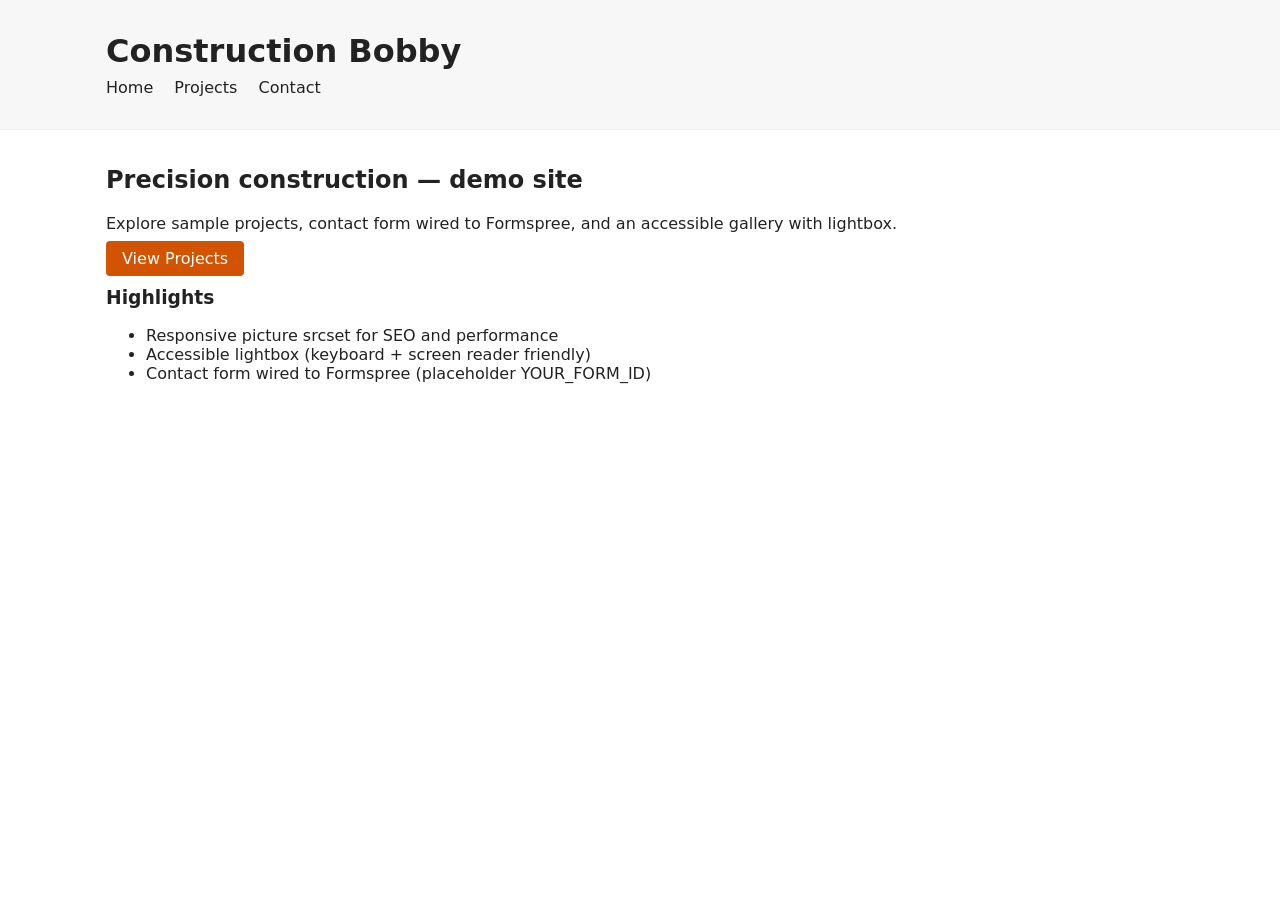
==== commit 0d38ef4d: "feat: responsive gallery + lightbox, accessible contact wiring, testimonials, add optimized project " ====
--- a/index.html
+++ b/index.html
@@ -1,375 +1,40 @@
-<!DOCTYPE html>
+<!doctype html>
 <html lang="en">
 <head>
-<meta charset="UTF-8">
-<meta name="viewport" content="width=device-width, initial-scale=1.0">
-<title>Chauhan &amp; Co. — Construction, Jaipur</title>
-<meta name="description" content="Chauhan & Co. builds residential, commercial, renovation and design-build projects in Jaipur — on schedule, with weekly site updates from foundation to handover.">
-<meta name="theme-color" content="#12161A">
-<meta name="robots" content="index, follow">
-
-<meta property="og:type" content="website">
-<meta property="og:title" content="Chauhan & Co. — Construction, Jaipur">
-<meta property="og:description" content="Residential, commercial, renovation and design-build construction — on schedule, from foundation to handover.">
-<meta property="og:locale" content="en_IN">
-<meta name="twitter:card" content="summary">
-<meta name="twitter:title" content="Chauhan & Co. — Construction, Jaipur">
-<meta name="twitter:description" content="Residential, commercial, renovation and design-build construction — on schedule, from foundation to handover.">
-
-<link rel="icon" href="data:image/svg+xml,%3Csvg xmlns='http://www.w3.org/2000/svg' viewBox='0 0 44 44'%3E%3Crect width='44' height='44' fill='%2312161A'/%3E%3Crect x='17' y='13' width='24' height='8' fill='%2314181C'/%3E%3Crect x='17' y='13' width='8' height='28' fill='%2314181C'/%3E%3Crect x='17' y='33' width='24' height='8' fill='%2314181C'/%3E%3Crect x='14' y='10' width='24' height='8' fill='%239AA0A6'/%3E%3Crect x='14' y='10' width='8' height='28' fill='%235C8CA3'/%3E%3Crect x='14' y='30' width='24' height='8' fill='%23F2A93B'/%3E%3C/svg%3E">
-
-<link rel="preconnect" href="https://fonts.googleapis.com">
-<link rel="preconnect" href="https://fonts.gstatic.com" crossorigin>
-<link href="https://fonts.googleapis.com/css2?family=Anton&family=IBM+Plex+Mono:wght@400;500;600&family=Inter:wght@400;500;600;700;800&display=swap" rel="stylesheet">
-<link rel="stylesheet" href="style.css">
-
-<script type="application/ld+json">
-{
-  "@context": "https://schema.org",
-  "@type": "GeneralContractor",
-  "name": "Chauhan & Co.",
-  "description": "Residential, commercial, renovation and design-build construction company.",
-  "areaServed": "Jaipur, Rajasthan, India",
-  "address": { "@type": "PostalAddress", "addressLocality": "Jaipur", "addressRegion": "Rajasthan", "addressCountry": "IN" },
-  "telephone": "+91-XXX-XXX-XXXX",
-  "email": "site@chauhanandco.build",
-  "priceRange": "$$"
-}
-</script>
-
-<noscript><style>
-  .hero-pin-wrap{ height:100vh !important; }
-  .hero-stage{ position:relative !important; }
-  .hero-stage-text{ position:static !important; opacity:1 !important; transform:none !important; display:none !important; }
-  .hero-stage-text[data-stage="4"]{ display:block !important; }
-  .hero-progress, .scroll-hint{ display:none !important; }
-  #columns line{ stroke-dashoffset:0 !important; }
-  #foundation, #roofDetail{ opacity:1 !important; }
-</style></noscript>
+  <meta charset="utf-8">
+  <meta name="viewport" content="width=device-width,initial-scale=1">
+  <title>Construction Bobby — Home</title>
+  <link rel="stylesheet" href="/style.css">
 </head>
 <body>
+  <header class="site-header">
+    <div class="container">
+      <h1>Construction Bobby</h1>
+      <nav>
+        <a href="/index.html">Home</a>
+        <a href="/projects.html">Projects</a>
+        <a href="/contact.html">Contact</a>
+      </nav>
+    </div>
+  </header>
 
-<a class="skip-link" href="#main">Skip to content</a>
+  <main class="container">
+    <section id="hero">
+      <h2>Precision construction — demo site</h2>
+      <p>Explore sample projects, contact form wired to Formspree, and an accessible gallery with lightbox.</p>
+      <p><a class="btn" href="/projects.html">View Projects</a></p>
+    </section>
 
-<header class="nav" id="siteNav">
-  <a href="index.html" class="logo" aria-label="Chauhan &amp; Co. — home">
-    <svg class="logo-mark" viewBox="0 0 44 44" aria-hidden="true">
-      <rect x="15" y="11" width="24" height="8" fill="#14181C"/>
-      <rect x="15" y="11" width="8" height="28" fill="#14181C"/>
-      <rect x="15" y="31" width="24" height="8" fill="#14181C"/>
-      <rect x="12" y="8" width="24" height="8" fill="#9AA0A6"/>
-      <rect x="12" y="8" width="8" height="28" fill="#5C8CA3"/>
-      <rect x="12" y="28" width="24" height="8" fill="#F2A93B"/>
-    </svg>
-    CHAUHAN<span>&nbsp;&amp; CO.</span>
-  </a>
-  <nav class="links" aria-label="Primary">
-    <a href="#services">Services</a>
-    <a href="projects.html">Work</a>
-    <a href="about.html">About</a>
-    <a href="contact.html">Contact</a>
-  </nav>
-  <div class="nav-right">
-    <a href="contact.html" class="nav-cta">Start a project</a>
-    <button class="nav-burger" id="navBurger" type="button" aria-expanded="false" aria-controls="mobileMenu" aria-label="Open menu">
-      <span></span><span></span><span></span>
-    </button>
-  </div>
-</header>
+    <section id="features">
+      <h3>Highlights</h3>
+      <ul>
+        <li>Responsive picture srcset for SEO and performance</li>
+        <li>Accessible lightbox (keyboard + screen reader friendly)</li>
+        <li>Contact form wired to Formspree (placeholder YOUR_FORM_ID)</li>
+      </ul>
+    </section>
+  </main>
 
-<div class="mobile-menu" id="mobileMenu">
-  <a href="#services">Services</a>
-  <a href="projects.html">Work</a>
-  <a href="about.html">About</a>
-  <a href="contact.html">Contact</a>
-  <a href="contact.html" class="btn-primary">Start a project</a>
-</div>
-
-<main id="main">
-
-<h1 class="visually-hidden">Chauhan &amp; Co. — General Contractor for Residential, Commercial &amp; Renovation Projects in Jaipur</h1>
-
-<!-- ============ HERO: SCROLL-SCRUBBED BUILD ============ -->
-<div class="hero-pin-wrap" id="heroPin">
-  <div class="hero-stage">
-
-    <svg viewBox="0 0 1000 700" preserveAspectRatio="xMidYMid meet" aria-hidden="true">
-      <defs>
-        <linearGradient id="skyBlueprint" x1="0" y1="0" x2="0" y2="1">
-          <stop offset="0%" stop-color="#10161C"/>
-          <stop offset="100%" stop-color="#141B21"/>
-        </linearGradient>
-        <linearGradient id="skyWarm" x1="0" y1="0" x2="0" y2="1">
-          <stop offset="0%" stop-color="#1B1712"/>
-          <stop offset="55%" stop-color="#241A12"/>
-          <stop offset="100%" stop-color="#120F0C"/>
-        </linearGradient>
-        <pattern id="gridPattern" width="34" height="34" patternUnits="userSpaceOnUse">
-          <path d="M 34 0 L 0 0 0 34" fill="none" stroke="#2C4A5C" stroke-width="1"/>
-        </pattern>
-      </defs>
-
-      <rect id="bgBlueprint" x="0" y="0" width="1000" height="700" fill="url(#skyBlueprint)"/>
-      <rect x="0" y="0" width="1000" height="700" fill="url(#gridPattern)" id="bgGrid"/>
-      <rect id="bgWarm" x="0" y="0" width="1000" height="700" fill="url(#skyWarm)" opacity="0"/>
-
-      <rect x="0" y="560" width="1000" height="140" fill="#0D1114"/>
-      <line x1="0" y1="560" x2="1000" y2="560" stroke="#3A4248" stroke-width="1.5"/>
-
-      <g id="ghostOutline" stroke="#4A7C94" stroke-width="1.5" stroke-dasharray="5 5" fill="none" opacity="0.55">
-        <rect x="368" y="138" width="264" height="422"/>
-      </g>
-
-      <g id="foundation" opacity="0">
-        <rect x="360" y="548" width="280" height="16" fill="#8B9199"/>
-      </g>
-
-      <g id="columns" stroke="#8B9199" stroke-width="6" fill="none">
-        <line x1="380" y1="548" x2="380" y2="140" pathLength="100" stroke-dasharray="100" stroke-dashoffset="100"/>
-        <line x1="460" y1="548" x2="460" y2="140" pathLength="100" stroke-dasharray="100" stroke-dashoffset="100"/>
-        <line x1="540" y1="548" x2="540" y2="140" pathLength="100" stroke-dasharray="100" stroke-dashoffset="100"/>
-        <line x1="620" y1="548" x2="620" y2="140" pathLength="100" stroke-dasharray="100" stroke-dashoffset="100"/>
-      </g>
-
-      <g id="floors"></g>
-      <g id="windows"></g>
-
-      <g id="roofDetail" opacity="0">
-        <rect x="368" y="128" width="264" height="10" fill="#3A4750"/>
-        <rect x="470" y="104" width="60" height="26" fill="#3A4750"/>
-        <text x="500" y="122" text-anchor="middle" font-family="IBM Plex Mono, monospace" font-size="11" fill="#F2A93B" letter-spacing="2">C&amp;CO</text>
-      </g>
-
-      <g id="crane">
-        <line x1="760" y1="560" x2="760" y2="90" stroke="#5C8CA3" stroke-width="7"/>
-        <line x1="760" y1="90" x2="380" y2="90" stroke="#5C8CA3" stroke-width="6"/>
-        <line x1="760" y1="90" x2="820" y2="112" stroke="#5C8CA3" stroke-width="6"/>
-        <rect x="806" y="108" width="24" height="16" fill="#3A4750"/>
-        <line x1="760" y1="90" x2="760" y2="70" stroke="#5C8CA3" stroke-width="6"/>
-        <g id="craneTrolley">
-          <rect x="690" y="84" width="20" height="12" fill="#F2A93B"/>
-          <line x1="700" y1="96" x2="700" y2="150" stroke="#8B9199" stroke-width="2"/>
-          <rect x="690" y="150" width="20" height="14" fill="#5C8CA3"/>
-        </g>
-      </g>
-
-      <g id="completeMark" opacity="0">
-        <line x1="368" y1="580" x2="632" y2="580" stroke="#F2A93B" stroke-width="1" stroke-dasharray="3 4"/>
-      </g>
-    </svg>
-
-    <div class="hero-copy">
-      <div class="hero-copy-inner">
-        <div class="hero-stages">
-          <div class="hero-stage-text" data-stage="0">
-            <div class="eyebrow">Site Prep — 000/500</div>
-            <h2>Every build<br>starts on <span>paper.</span></h2>
-            <p>Scroll to watch a Chauhan &amp; Co. project rise from survey stakes to finished structure — no walkthroughs, no filler, just the build.</p>
-          </div>
-          <div class="hero-stage-text" data-stage="1">
-            <div class="eyebrow">Foundation — 125/500</div>
-            <h2>Then it becomes<br><span>structure.</span></h2>
-            <p>Footings poured, columns set. Everything above ground depends on what happens here first.</p>
-          </div>
-          <div class="hero-stage-text" data-stage="2">
-            <div class="eyebrow">Framing — 260/500</div>
-            <h2>Floor by floor,<br>on <span>schedule.</span></h2>
-            <p>Steel and slab, stacked to plan. This is the stretch where a site starts looking like a building.</p>
-          </div>
-          <div class="hero-stage-text" data-stage="3">
-            <div class="eyebrow">Finish — 390/500</div>
-            <h2>The details<br>that make it <span>home.</span></h2>
-            <p>Glazing, facade, lights on. The parts your client actually walks through.</p>
-          </div>
-          <div class="hero-stage-text" data-stage="4">
-            <div class="eyebrow">Handover — 500/500</div>
-            <h2 class="final">CHAUHAN<span>&nbsp;&amp; CO.</span></h2>
-            <p>Built on site, in Rajasthan and beyond. Scroll on to see the work.</p>
-          </div>
-        </div>
-      </div>
-    </div>
-
-    <div class="hero-progress" id="heroProgress">
-      <div class="dot active" data-i="0"></div>
-      <div class="dot" data-i="1"></div>
-      <div class="dot" data-i="2"></div>
-      <div class="dot" data-i="3"></div>
-      <div class="dot" data-i="4"></div>
-    </div>
-
-    <div class="scroll-hint" id="scrollHint">
-      <span>Scroll to build</span>
-      <div class="line"></div>
-    </div>
-  </div>
-</div>
-
-<!-- ============ STATS ============ -->
-<section class="stats">
-  <div class="wrap">
-    <div class="stat"><b data-count="14">0</b><span>Years building</span></div>
-    <div class="stat"><b data-count="182">0</b><span>Projects delivered</span></div>
-    <div class="stat"><b data-count="2400000" data-suffix="+" data-format="msq">0</b><span>Sq ft constructed</span></div>
-    <div class="stat"><b data-count="98" data-suffix="%">0</b><span>On-time handover</span></div>
-  </div>
-</section>
-
-<!-- ============ SERVICES ============ -->
-<section id="services">
-  <div class="wrap">
-    <div class="section-head">
-      <h2>What we build</h2>
-      <p>Four disciplines, one crew of site leads who've run every one of them start to finish.</p>
-    </div>
-  </div>
-  <div class="services-grid">
-    <div class="service-card">
-      <div class="num">01</div>
-      <div>
-        <h3>Residential</h3>
-        <p>Custom homes and multi-unit builds, from foundation to final walkthrough.</p>
-      </div>
-    </div>
-    <div class="service-card">
-      <div class="num">02</div>
-      <div>
-        <h3>Commercial</h3>
-        <p>Retail, office and warehouse construction built around a live business.</p>
-      </div>
-    </div>
-    <div class="service-card">
-      <div class="num">03</div>
-      <div>
-        <h3>Renovation</h3>
-        <p>Structural and cosmetic overhauls that respect what's already standing.</p>
-      </div>
-    </div>
-    <div class="service-card">
-      <div class="num">04</div>
-      <div>
-        <h3>Design-Build</h3>
-        <p>One contract, one team, from first sketch to the keys in your hand.</p>
-      </div>
-    </div>
-  </div>
-</section>
-
-<!-- ============ FEATURED WORK (teaser — full portfolio lives on projects.html) ============ -->
-<section id="work">
-  <div class="wrap">
-    <div class="section-head">
-      <h2>Recent work</h2>
-      <p>A couple of sites we've closed out recently. Hover to see them stand up.</p>
-    </div>
-  </div>
-  <div class="projects-grid">
-
-    <div class="project-card">
-      <div class="skyline"><i style="height:38%"></i><i style="height:58%"></i><i style="height:44%"></i><i style="height:72%"></i><i style="height:50%"></i><i style="height:64%"></i></div>
-      <div class="fade"></div>
-      <div class="project-meta">
-        <div class="eyebrow">Commercial — Jaipur</div>
-        <h3>Ashoka Business Park</h3>
-        <div class="project-reveal"><p>140,000 sq ft mixed-use office park, delivered 3 weeks ahead of schedule.</p></div>
-        <div class="tags"><span>Design-Build</span><span>2025</span></div>
-      </div>
-    </div>
-
-    <div class="project-card">
-      <div class="skyline"><i style="height:66%"></i><i style="height:40%"></i><i style="height:80%"></i><i style="height:52%"></i><i style="height:34%"></i><i style="height:60%"></i></div>
-      <div class="fade"></div>
-      <div class="project-meta">
-        <div class="eyebrow">Residential — Vaishali Nagar</div>
-        <h3>Meridian Row Homes</h3>
-        <div class="project-reveal"><p>18-unit residential row, poured foundation to handover in 11 months.</p></div>
-        <div class="tags"><span>Residential</span><span>2024</span></div>
-      </div>
-    </div>
-
-  </div>
-  <div class="wrap" style="margin-top:40px;">
-    <a href="projects.html" class="btn-ghost">View all work <span aria-hidden="true">→</span></a>
-  </div>
-</section>
-
-<!-- ============ PROCESS ============ -->
-<section class="process" id="process">
-  <div class="wrap">
-    <div class="section-head">
-      <h2>How a site runs</h2>
-      <p>The same five stages you just watched play out, on every job we take.</p>
-    </div>
-  </div>
-  <div class="process-list">
-    <div class="process-item"><div class="track"></div><div class="num">01</div><h3>Consult</h3><p>Walk the site, set scope, put a number on it in writing.</p></div>
-    <div class="process-item"><div class="track"></div><div class="num">02</div><h3>Design</h3><p>Drawings and engineering, reviewed with you before anything's ordered.</p></div>
-    <div class="process-item"><div class="track"></div><div class="num">03</div><h3>Permit</h3><p>We file it, chase it, and keep you off the phone with the municipal office.</p></div>
-    <div class="process-item"><div class="track"></div><div class="num">04</div><h3>Build</h3><p>Weekly site photos and a schedule you can actually check against.</p></div>
-    <div class="process-item"><div class="track"></div><div class="num">05</div><h3>Handover</h3><p>Punch list closed, documentation handed over, keys in your hand.</p></div>
-  </div>
-</section>
-
-<!-- ============ TESTIMONIAL ============ -->
-<section class="testimonial">
-  <div class="wrap">
-    <blockquote>"We got a weekly photo update from foundation to final coat — <span>never once had to ask where things stood.</span>"</blockquote>
-    <cite>— Site owner, Ashoka Business Park</cite>
-  </div>
-</section>
-
-<!-- ============ CTA ============ -->
-<section class="cta" id="contact-cta">
-  <div class="wrap">
-    <div class="cta-top">
-      <h2>Let's build something real.</h2>
-      <div class="cta-actions">
-        <a href="contact.html" class="btn-primary">Start a project <span aria-hidden="true">→</span></a>
-        <span class="phone">+91 XXX XXX XXXX &nbsp;·&nbsp; site@chauhanandco.build</span>
-      </div>
-    </div>
-  </div>
-</section>
-
-</main>
-
-<footer class="site-footer">
-  <div class="wrap">
-    <div class="footer-top">
-      <a href="index.html" class="logo">
-        <svg class="logo-mark" viewBox="0 0 44 44" aria-hidden="true">
-          <rect x="15" y="11" width="24" height="8" fill="#14181C"/>
-          <rect x="15" y="11" width="8" height="28" fill="#14181C"/>
-          <rect x="15" y="31" width="24" height="8" fill="#14181C"/>
-          <rect x="12" y="8" width="24" height="8" fill="#9AA0A6"/>
-          <rect x="12" y="8" width="8" height="28" fill="#5C8CA3"/>
-          <rect x="12" y="28" width="24" height="8" fill="#F2A93B"/>
-        </svg>
-        CHAUHAN<span>&nbsp;&amp; CO.</span>
-      </a>
-      <div class="footer-cols">
-        <div class="footer-col">
-          <h4>Company</h4>
-          <a href="#services">Services</a>
-          <a href="projects.html">Work</a>
-          <a href="about.html">About</a>
-        </div>
-        <div class="footer-col">
-          <h4>Site office</h4>
-          <p>Jaipur, Rajasthan</p>
-          <p>Mon–Sat, 9am–6pm</p>
-        </div>
-        <div class="footer-col">
-          <h4>Follow</h4>
-          <a href="#">Instagram</a>
-          <a href="#">LinkedIn</a>
-        </div>
-      </div>
-    </div>
-    <p class="footer-note" style="margin-top:50px;">© 2026 Chauhan &amp; Co. Construction — demo site, placeholder content.</p>
-  </div>
-</footer>
-
-<script src="script.js"></script>
+  <script src="/script.js" defer></script>
 </body>
 </html>
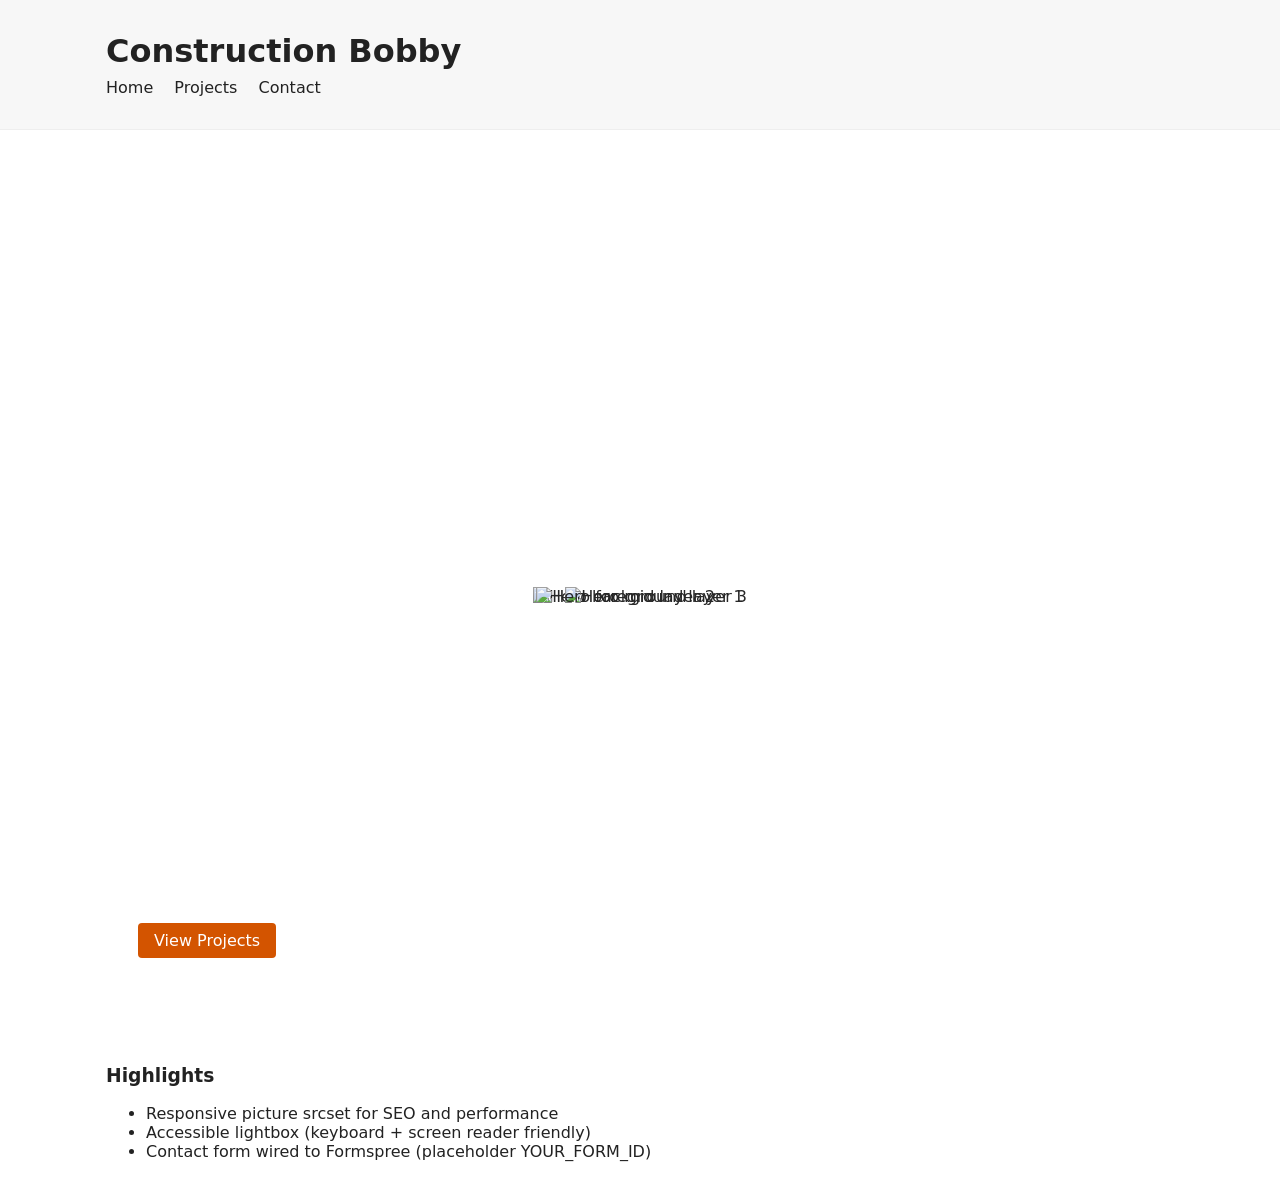
==== commit 5f7267f6: "feat: add GSAP scroll-scrubbed hero, hero styles, and placeholder hero images" ====
--- a/index.html
+++ b/index.html
@@ -5,6 +5,9 @@
   <meta name="viewport" content="width=device-width,initial-scale=1">
   <title>Construction Bobby — Home</title>
   <link rel="stylesheet" href="/style.css">
+  <!-- GSAP for scroll-scrubbed hero -->
+  <script src="https://unpkg.com/gsap@3/dist/gsap.min.js" defer></script>
+  <script src="https://unpkg.com/gsap@3/dist/ScrollTrigger.min.js" defer></script>
 </head>
 <body>
   <header class="site-header">
@@ -19,10 +22,36 @@
   </header>
 
   <main class="container">
-    <section id="hero">
-      <h2>Precision construction — demo site</h2>
-      <p>Explore sample projects, contact form wired to Formspree, and an accessible gallery with lightbox.</p>
-      <p><a class="btn" href="/projects.html">View Projects</a></p>
+    <!-- Scroll-scrubbed hero (GSAP ScrollTrigger) -->
+    <section id="hero-scrub" class="hero-scrub" aria-label="Hero — construction showcase">
+      <div class="hero-layers">
+        <div class="hero-layer" data-layer="3">
+          <picture>
+            <source type="image/webp" srcset="/assets/hero/layer3-640.webp 640w, /assets/hero/layer3-1200.webp 1200w" sizes="(max-width:600px) 640px, 1200px">
+            <img loading="eager" src="/assets/hero/layer3-1200.jpg" alt="Hero background layer 3">
+          </picture>
+        </div>
+        <div class="hero-layer" data-layer="2">
+          <picture>
+            <source type="image/webp" srcset="/assets/hero/layer2-640.webp 640w, /assets/hero/layer2-1200.webp 1200w" sizes="(max-width:600px) 640px, 1200px">
+            <img loading="eager" src="/assets/hero/layer2-1200.jpg" alt="Hero mid layer 2">
+          </picture>
+        </div>
+        <div class="hero-layer" data-layer="1">
+          <picture>
+            <source type="image/webp" srcset="/assets/hero/layer1-640.webp 640w, /assets/hero/layer1-1200.webp 1200w" sizes="(max-width:600px) 640px, 1200px">
+            <img loading="eager" src="/assets/hero/layer1-1200.jpg" alt="Hero foreground layer 1">
+          </picture>
+        </div>
+      </div>
+
+      <div class="hero-caption">
+        <div class="container">
+          <h2>Precision construction — demo site</h2>
+          <p>Scroll to watch a layered build animation and explore our featured projects.</p>
+          <p><a class="btn" href="/projects.html">View Projects</a></p>
+        </div>
+      </div>
     </section>
 
     <section id="features">
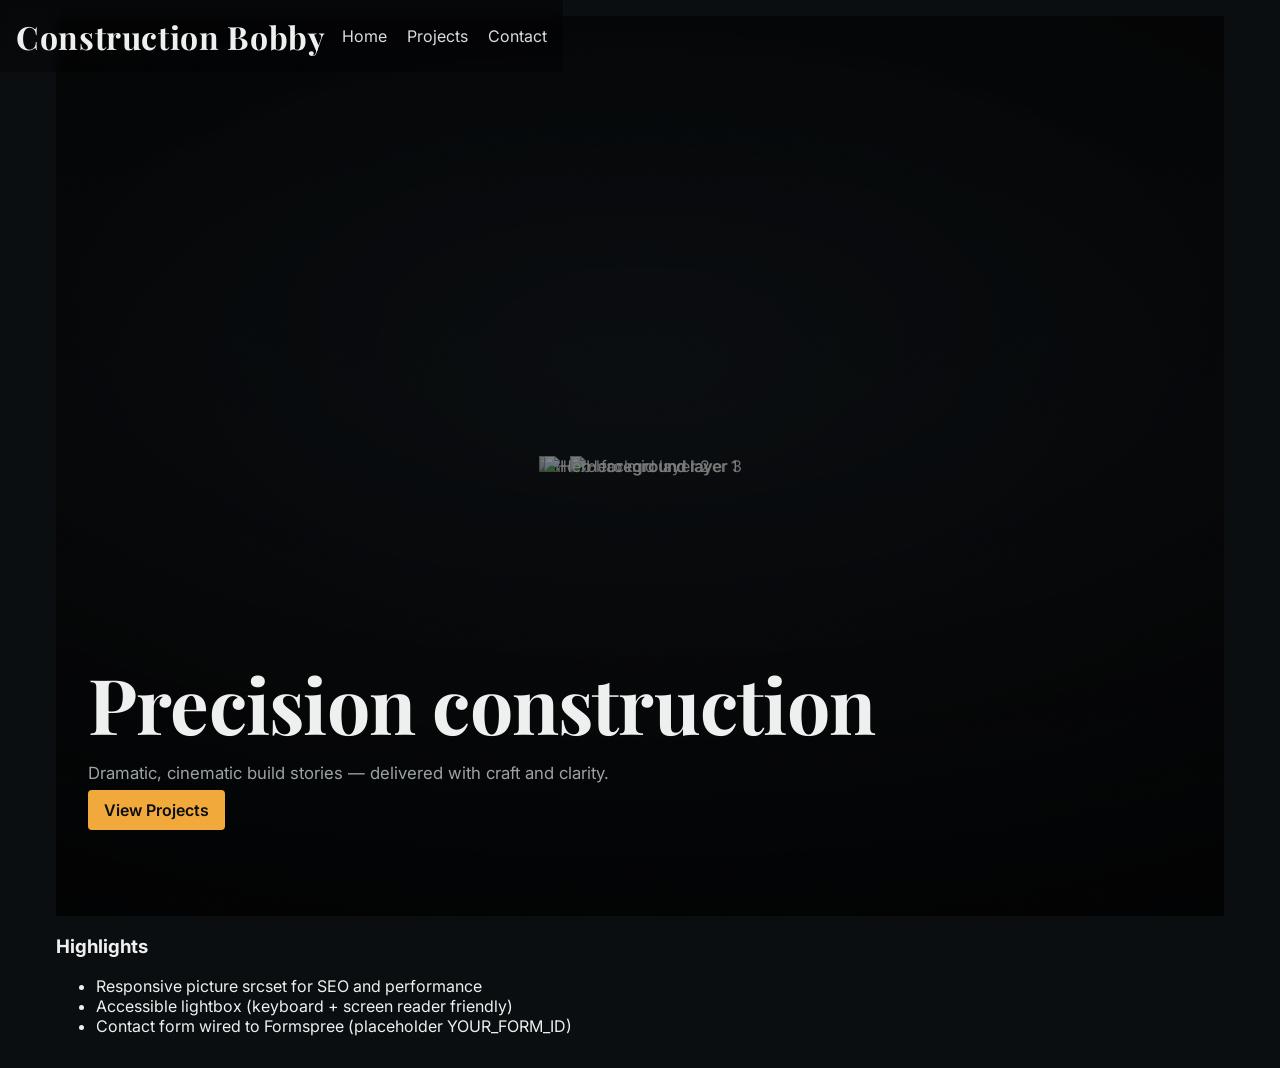
==== commit 0da274ce: "fix: cinematic dark theme, stronger hero overlays, GSAP timing tweak, add Unsplash-sourced placehold" ====
--- a/index.html
+++ b/index.html
@@ -5,6 +5,8 @@
   <meta name="viewport" content="width=device-width,initial-scale=1">
   <title>Construction Bobby — Home</title>
   <link rel="stylesheet" href="/style.css">
+  <!-- Fonts (display=swap for performance) -->
+  <link href="https://fonts.googleapis.com/css2?family=Inter:wght@300;400;600;700&family=Playfair+Display:wght@600;700&display=swap" rel="stylesheet">
   <!-- GSAP for scroll-scrubbed hero -->
   <script src="https://unpkg.com/gsap@3/dist/gsap.min.js" defer></script>
   <script src="https://unpkg.com/gsap@3/dist/ScrollTrigger.min.js" defer></script>
@@ -24,6 +26,7 @@
   <main class="container">
     <!-- Scroll-scrubbed hero (GSAP ScrollTrigger) -->
     <section id="hero-scrub" class="hero-scrub" aria-label="Hero — construction showcase">
+      <div class="hero-overlays" aria-hidden="true"></div>
       <div class="hero-layers">
         <div class="hero-layer" data-layer="3">
           <picture>
@@ -47,14 +50,22 @@
 
       <div class="hero-caption">
         <div class="container">
-          <h2>Precision construction — demo site</h2>
-          <p>Scroll to watch a layered build animation and explore our featured projects.</p>
+          <h2 class="hero-title">Precision construction</h2>
+          <p class="hero-lead">Dramatic, cinematic build stories — delivered with craft and clarity.</p>
           <p><a class="btn" href="/projects.html">View Projects</a></p>
         </div>
       </div>
+
+      <!-- Unsplash sources (placeholders used here). Replace with your own images when ready. -->
+      <!--
+        Background / reference images suggested:
+        - Dramatic exterior (dusk): https://unsplash.com/s/photos/dramatic-exterior-facade-dusk
+        - Aerial logistics / warehouse: https://unsplash.com/s/photos/warehouse-aerial
+        - Warm interior finish / studio: https://unsplash.com/s/photos/warm-interior
+      -->
     </section>
 
-    <section id="features">
+    <section id="features" class="site-features">
       <h3>Highlights</h3>
       <ul>
         <li>Responsive picture srcset for SEO and performance</li>
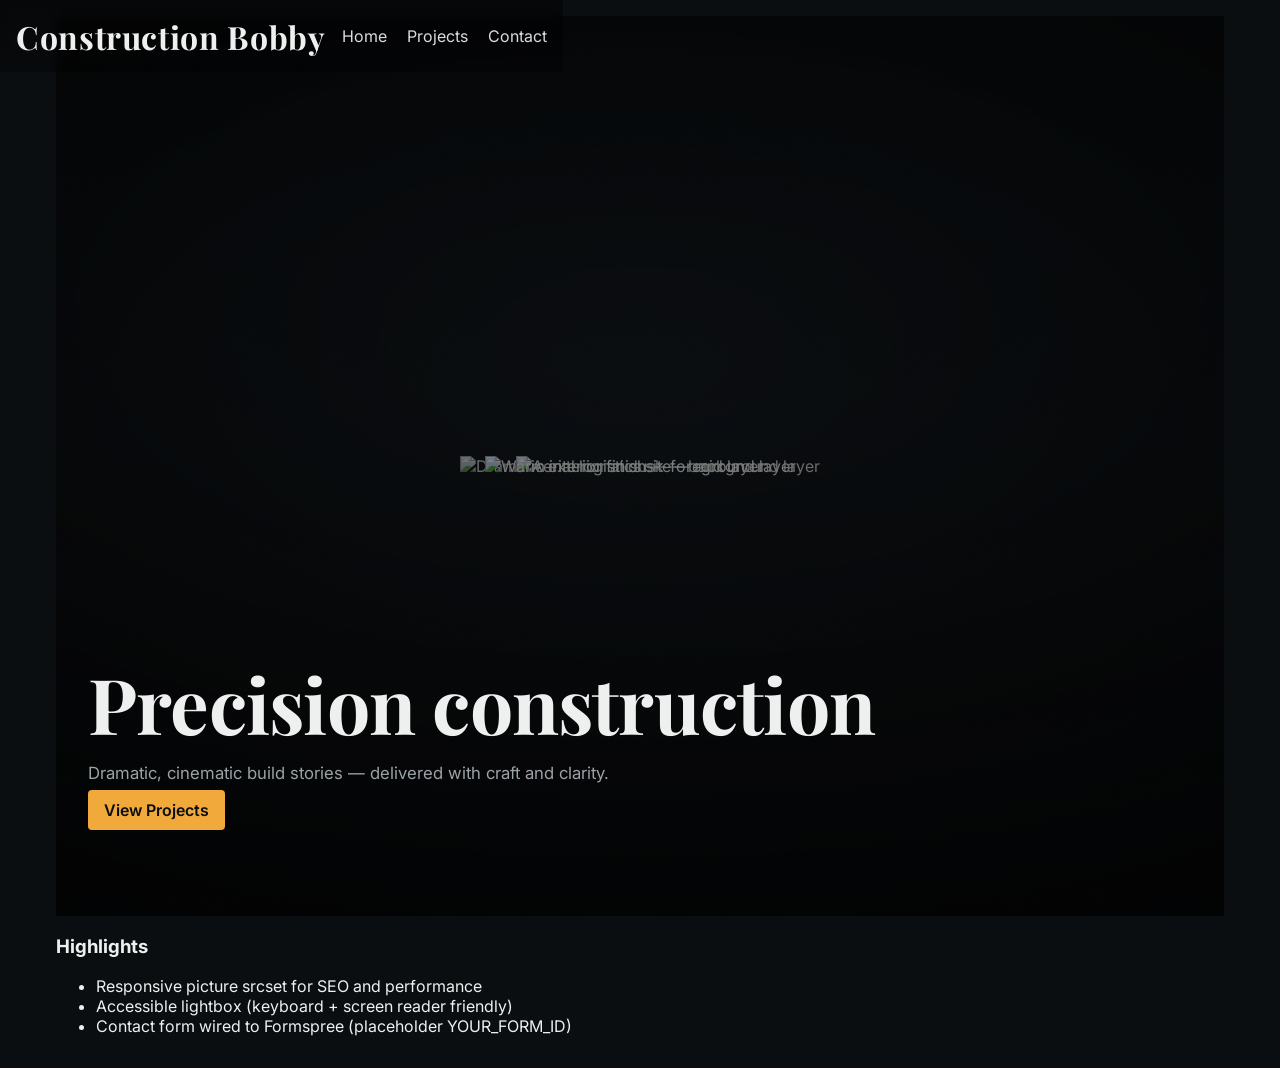
==== commit 0db478d9: "fix: standardize relative paths, add Formspree safety guard, and minor robustness fixes" ====
--- a/index.html
+++ b/index.html
@@ -4,7 +4,7 @@
   <meta charset="utf-8">
   <meta name="viewport" content="width=device-width,initial-scale=1">
   <title>Construction Bobby — Home</title>
-  <link rel="stylesheet" href="/style.css">
+  <link rel="stylesheet" href="style.css">
   <!-- Fonts (display=swap for performance) -->
   <link href="https://fonts.googleapis.com/css2?family=Inter:wght@300;400;600;700&family=Playfair+Display:wght@600;700&display=swap" rel="stylesheet">
   <!-- GSAP for scroll-scrubbed hero -->
@@ -16,9 +16,9 @@
     <div class="container">
       <h1>Construction Bobby</h1>
       <nav>
-        <a href="/index.html">Home</a>
-        <a href="/projects.html">Projects</a>
-        <a href="/contact.html">Contact</a>
+        <a href="index.html">Home</a>
+        <a href="projects.html">Projects</a>
+        <a href="contact.html">Contact</a>
       </nav>
     </div>
   </header>
@@ -30,20 +30,20 @@
       <div class="hero-layers">
         <div class="hero-layer" data-layer="3">
           <picture>
-            <source type="image/webp" srcset="/assets/hero/layer3-640.webp 640w, /assets/hero/layer3-1200.webp 1200w" sizes="(max-width:600px) 640px, 1200px">
-            <img loading="eager" src="/assets/hero/layer3-1200.jpg" alt="Hero background layer 3">
+            <source type="image/webp" srcset="assets/hero/layer3-640.webp 640w, assets/hero/layer3-1200.webp 1200w" sizes="(max-width:600px) 640px, 1200px">
+            <img loading="eager" src="assets/hero/layer3-1200.jpg" alt="Dramatic exterior at dusk — background layer">
           </picture>
         </div>
         <div class="hero-layer" data-layer="2">
           <picture>
-            <source type="image/webp" srcset="/assets/hero/layer2-640.webp 640w, /assets/hero/layer2-1200.webp 1200w" sizes="(max-width:600px) 640px, 1200px">
-            <img loading="eager" src="/assets/hero/layer2-1200.jpg" alt="Hero mid layer 2">
+            <source type="image/webp" srcset="assets/hero/layer2-640.webp 640w, assets/hero/layer2-1200.webp 1200w" sizes="(max-width:600px) 640px, 1200px">
+            <img loading="eager" src="assets/hero/layer2-1200.jpg" alt="Aerial logistics site — mid layer">
           </picture>
         </div>
         <div class="hero-layer" data-layer="1">
           <picture>
-            <source type="image/webp" srcset="/assets/hero/layer1-640.webp 640w, /assets/hero/layer1-1200.webp 1200w" sizes="(max-width:600px) 640px, 1200px">
-            <img loading="eager" src="/assets/hero/layer1-1200.jpg" alt="Hero foreground layer 1">
+            <source type="image/webp" srcset="assets/hero/layer1-640.webp 640w, assets/hero/layer1-1200.webp 1200w" sizes="(max-width:600px) 640px, 1200px">
+            <img loading="eager" src="assets/hero/layer1-1200.jpg" alt="Warm interior finish — foreground layer">
           </picture>
         </div>
       </div>
@@ -52,17 +52,10 @@
         <div class="container">
           <h2 class="hero-title">Precision construction</h2>
           <p class="hero-lead">Dramatic, cinematic build stories — delivered with craft and clarity.</p>
-          <p><a class="btn" href="/projects.html">View Projects</a></p>
+          <p><a class="btn" href="projects.html">View Projects</a></p>
         </div>
       </div>
 
-      <!-- Unsplash sources (placeholders used here). Replace with your own images when ready. -->
-      <!--
-        Background / reference images suggested:
-        - Dramatic exterior (dusk): https://unsplash.com/s/photos/dramatic-exterior-facade-dusk
-        - Aerial logistics / warehouse: https://unsplash.com/s/photos/warehouse-aerial
-        - Warm interior finish / studio: https://unsplash.com/s/photos/warm-interior
-      -->
     </section>
 
     <section id="features" class="site-features">
@@ -75,6 +68,6 @@
     </section>
   </main>
 
-  <script src="/script.js" defer></script>
+  <script src="script.js" defer></script>
 </body>
 </html>
